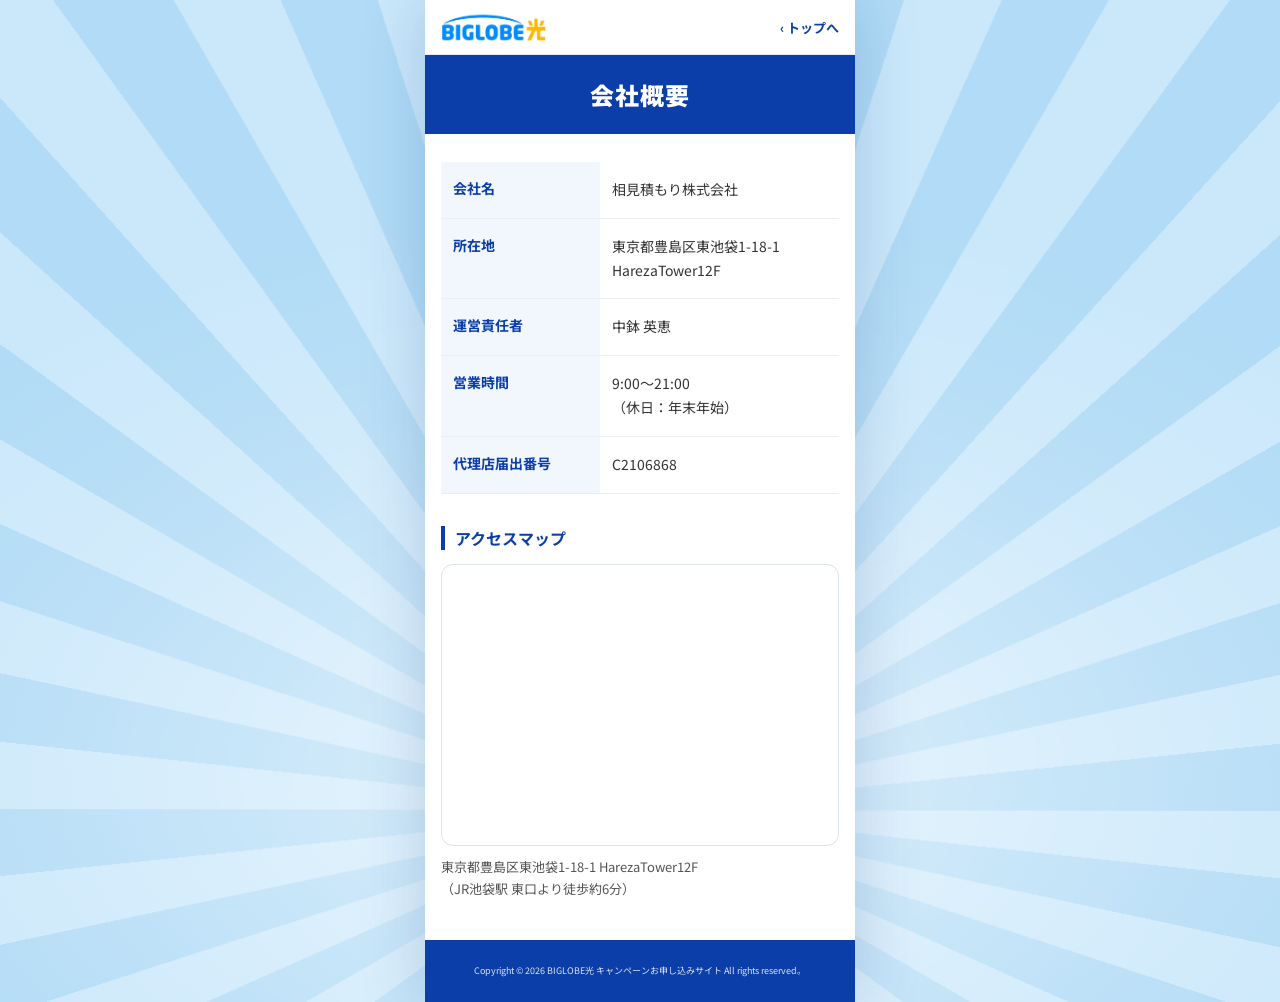
==== company.html @ 851019e1 "Add files via upload" ====
<!DOCTYPE html>
<html>
<head>
<meta charset="utf-8">
<meta name="viewport" content="width=device-width, initial-scale=1">
<script src="./support.js"></script>
</head>
<body>
<x-dc>
<helmet>
<link rel="preconnect" href="https://fonts.googleapis.com">
<link href="https://fonts.googleapis.com/css2?family=Noto+Sans+JP:wght@400;500;700;900&display=swap" rel="stylesheet">
<style>
  * { margin: 0; padding: 0; box-sizing: border-box; }
  html { background: #bfe3fa; }
  body { font-family: "Noto Sans JP", sans-serif; -webkit-font-smoothing: antialiased; background-color: #bfe3fa; }
  a { color: #0b6fe0; text-decoration: none; }
  a:hover { color: #0954ad; }
  .lp-body { position: relative; z-index: 1; }
  @media (min-width: 431px) { .lp-body { box-shadow: 0 0 60px rgba(20,70,140,0.22); } }
  @media (max-width: 430px) { html, body { background: #ffffff; } #raybg { display: none; } }
</style>
<script>
(function(){
  var el=null, ticking=false, cur=0, target=0;
  function loop(){
    el = el || document.getElementById('raybg');
    target = (window.scrollY||window.pageYOffset||0) * 0.006;
    cur += (target - cur) * 0.08;
    if(el){ el.style.transform = 'rotate('+cur.toFixed(3)+'deg)'; }
    requestAnimationFrame(loop);
  }
  requestAnimationFrame(loop);
})();
</script>
</helmet>
<div id="raybg" aria-hidden="true" style="position: fixed; top: -50vh; left: -50vw; width: 200vw; height: 200vh; z-index: 0; pointer-events: none; transform-origin: center center; will-change: transform; background: radial-gradient(ellipse 55% 48% at 50% 68%, rgba(255,255,255,0.6) 0%, rgba(255,255,255,0.12) 45%, rgba(255,255,255,0) 66%), repeating-conic-gradient(from 174deg at 50% 70%, #cbe8fb 0deg 6deg, #b1dbf6 6deg 12deg);"></div>
<div class="lp-body" style="max-width: 430px; margin: 0 auto; min-height: 100vh; background: #ffffff; display: flex; flex-direction: column;">

  <div style="display: flex; align-items: center; justify-content: space-between; padding: 12px 16px; border-bottom: 1px solid #e8e8e8;">
    <a href="index.html"><img src="assets/logo.png" alt="BIGLOBE光" style="height: 30px; width: auto; display: block;"></a>
    <a href="index.html" style="font-size: 13px; font-weight: 700; color: #0b3ea8;">‹ トップへ</a>
  </div>

  <div style="background: #0b3ea8; color: #ffffff; text-align: center; padding: 22px 16px;">
    <h1 style="font-size: 24px; font-weight: 900; letter-spacing: 0.05em;">会社概要</h1>
  </div>

  <div style="flex: 1; padding: 28px 16px 40px;">
    <table style="width: 100%; border-collapse: collapse; font-size: 14px;">
      <tbody>
        <tr style="border-bottom: 1px solid #eaeef4;">
          <th style="text-align: left; vertical-align: top; width: 40%; padding: 16px 12px; background: #f2f7fd; color: #0b3ea8; font-weight: 700;">会社名</th>
          <td style="padding: 16px 12px; color: #333; line-height: 1.7;">相見積もり株式会社</td>
        </tr>
        <tr style="border-bottom: 1px solid #eaeef4;">
          <th style="text-align: left; vertical-align: top; padding: 16px 12px; background: #f2f7fd; color: #0b3ea8; font-weight: 700;">所在地</th>
          <td style="padding: 16px 12px; color: #333; line-height: 1.7;">東京都豊島区東池袋1-18-1<br>HarezaTower12F</td>
        </tr>
        <tr style="border-bottom: 1px solid #eaeef4;">
          <th style="text-align: left; vertical-align: top; padding: 16px 12px; background: #f2f7fd; color: #0b3ea8; font-weight: 700;">運営責任者</th>
          <td style="padding: 16px 12px; color: #333; line-height: 1.7;">中鉢 英恵</td>
        </tr>
        <tr style="border-bottom: 1px solid #eaeef4;">
          <th style="text-align: left; vertical-align: top; padding: 16px 12px; background: #f2f7fd; color: #0b3ea8; font-weight: 700;">営業時間</th>
          <td style="padding: 16px 12px; color: #333; line-height: 1.7;">9:00～21:00<br>（休日：年末年始）</td>
        </tr>
        <tr style="border-bottom: 1px solid #eaeef4;">
          <th style="text-align: left; vertical-align: top; padding: 16px 12px; background: #f2f7fd; color: #0b3ea8; font-weight: 700;">代理店届出番号</th>
          <td style="padding: 16px 12px; color: #333; line-height: 1.7;">C2106868</td>
        </tr>
      </tbody>
    </table>

    <div style="margin-top: 32px;">
      <h2 style="font-size: 16px; font-weight: 700; color: #0b3ea8; margin-bottom: 14px; padding-left: 10px; border-left: 4px solid #0b3ea8;">アクセスマップ</h2>
      <div style="border-radius: 12px; overflow: hidden; border: 1px solid #dbe4ef;">
        <iframe title="アクセスマップ" src="https://www.openstreetmap.org/export/embed.html?bbox=139.7105%2C35.7275%2C139.7245%2C35.7345&layer=mapnik&marker=35.7311%2C139.7175" style="width: 100%; height: 280px; border: 0; display: block;"></iframe>
      </div>
      <div style="font-size: 13px; color: #555; margin-top: 10px; line-height: 1.7;">東京都豊島区東池袋1-18-1 HarezaTower12F<br>（JR池袋駅 東口より徒歩約6分）</div>
    </div>
  </div>

  <footer style="background: #0b3ea8; color: #ffffff; padding: 24px 16px; text-align: center;">
    <div style="font-size: 11px; opacity: 0.85; line-height: 1.6; white-space: nowrap; font-size: 9px;">Copyright © 2026 BIGLOBE光 キャンペーンお申し込みサイト All rights reserved。</div>
  </footer>

</div>
</x-dc>
</body>
</html>
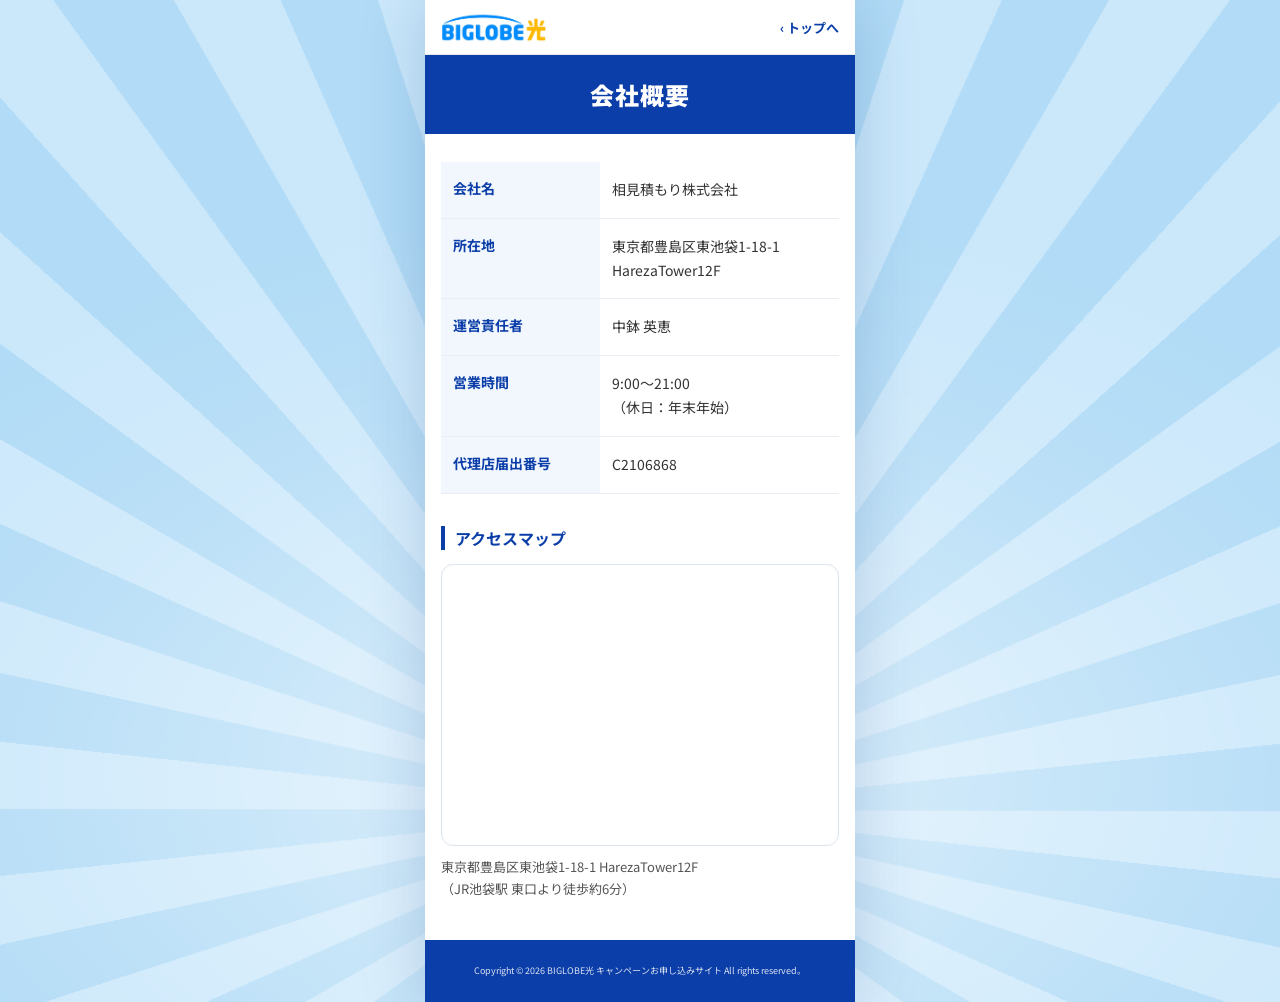
==== commit 630df2ca: "Add files via upload" ====
--- a/company.html
+++ b/company.html
@@ -1,13 +1,25 @@
 <!DOCTYPE html>
 <html>
 <head>
+<!-- Google Tag Manager -->
+<script>(function(w,d,s,l,i){w[l]=w[l]||[];w[l].push({'gtm.start':
+new Date().getTime(),event:'gtm.js'});var f=d.getElementsByTagName(s)[0],
+j=d.createElement(s),dl=l!='dataLayer'?'&l='+l:'';j.async=true;j.src=
+'https://www.googletagmanager.com/gtm.js?id='+i+dl;f.parentNode.insertBefore(j,f);
+})(window,document,'script','dataLayer','GTM-T88QDFX3');</script>
+<!-- End Google Tag Manager -->
 <meta charset="utf-8">
 <meta name="viewport" content="width=device-width, initial-scale=1">
 <script src="./support.js"></script>
 </head>
 <body>
+<!-- Google Tag Manager (noscript) -->
+<noscript><iframe src="https://www.googletagmanager.com/ns.html?id=GTM-T88QDFX3"
+height="0" width="0" style="display:none;visibility:hidden"></iframe></noscript>
+<!-- End Google Tag Manager (noscript) -->
 <x-dc>
 <helmet>
+<link rel="icon" type="image/png" href="assets/favicon.png">
 <link rel="preconnect" href="https://fonts.googleapis.com">
 <link href="https://fonts.googleapis.com/css2?family=Noto+Sans+JP:wght@400;500;700;900&display=swap" rel="stylesheet">
 <style>
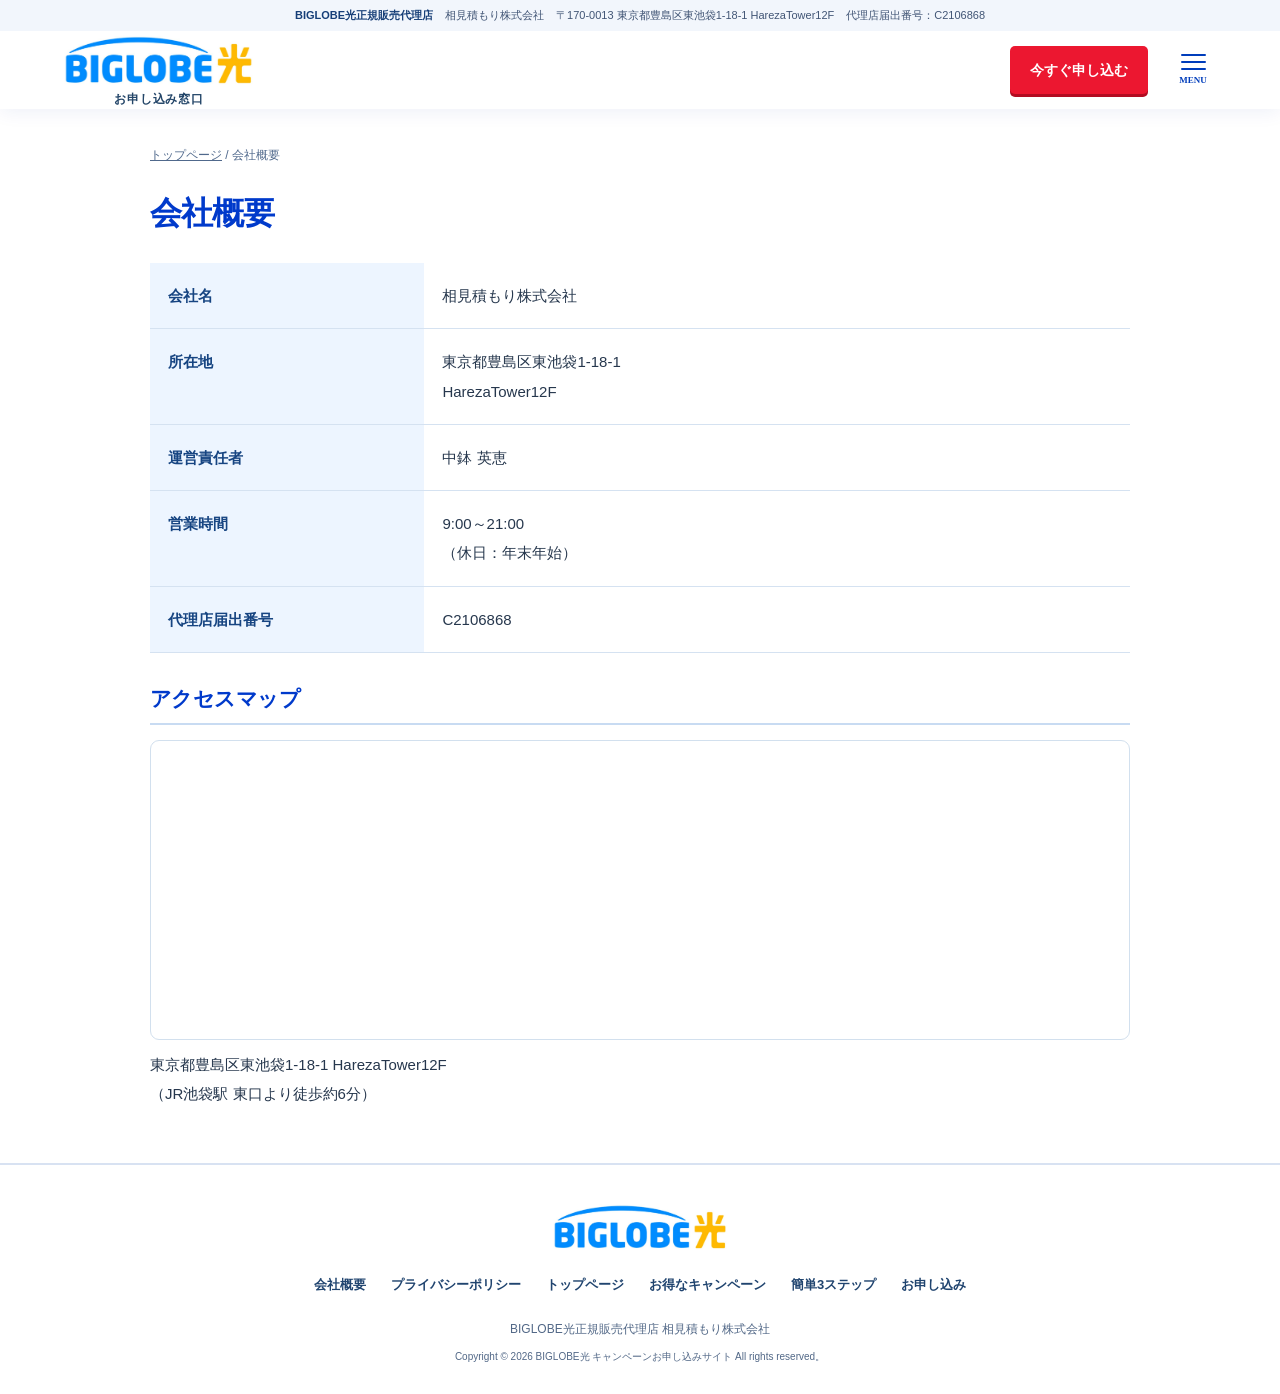
==== commit 74cd6036: "Add files via upload" ====
--- a/company.html
+++ b/company.html
@@ -1,103 +1,43 @@
-<!DOCTYPE html>
-<html>
-<head>
-<!-- Google Tag Manager -->
+<!doctype html><html lang="ja"><head><!-- Google Tag Manager -->
 <script>(function(w,d,s,l,i){w[l]=w[l]||[];w[l].push({'gtm.start':
 new Date().getTime(),event:'gtm.js'});var f=d.getElementsByTagName(s)[0],
 j=d.createElement(s),dl=l!='dataLayer'?'&l='+l:'';j.async=true;j.src=
 'https://www.googletagmanager.com/gtm.js?id='+i+dl;f.parentNode.insertBefore(j,f);
 })(window,document,'script','dataLayer','GTM-T88QDFX3');</script>
-<!-- End Google Tag Manager -->
-<meta charset="utf-8">
-<meta name="viewport" content="width=device-width, initial-scale=1">
-<script src="./support.js"></script>
-</head>
-<body>
-<!-- Google Tag Manager (noscript) -->
+<!-- End Google Tag Manager --><meta charset="utf-8"><meta name="viewport" content="width=device-width,initial-scale=1"><title>会社概要｜BIGLOBE光</title><link rel="stylesheet" href="./assets/style.css"><link rel="icon" type="image/png" href="./assets/brand-symbol.png?v=1"><link rel="apple-touch-icon" href="./assets/brand-symbol.png?v=1"></head><body id="top"><!-- Google Tag Manager (noscript) -->
 <noscript><iframe src="https://www.googletagmanager.com/ns.html?id=GTM-T88QDFX3"
 height="0" width="0" style="display:none;visibility:hidden"></iframe></noscript>
-<!-- End Google Tag Manager (noscript) -->
-<x-dc>
-<helmet>
-<link rel="icon" type="image/png" href="assets/favicon.png">
-<link rel="preconnect" href="https://fonts.googleapis.com">
-<link href="https://fonts.googleapis.com/css2?family=Noto+Sans+JP:wght@400;500;700;900&display=swap" rel="stylesheet">
-<style>
-  * { margin: 0; padding: 0; box-sizing: border-box; }
-  html { background: #bfe3fa; }
-  body { font-family: "Noto Sans JP", sans-serif; -webkit-font-smoothing: antialiased; background-color: #bfe3fa; }
-  a { color: #0b6fe0; text-decoration: none; }
-  a:hover { color: #0954ad; }
-  .lp-body { position: relative; z-index: 1; }
-  @media (min-width: 431px) { .lp-body { box-shadow: 0 0 60px rgba(20,70,140,0.22); } }
-  @media (max-width: 430px) { html, body { background: #ffffff; } #raybg { display: none; } }
-</style>
-<script>
-(function(){
-  var el=null, ticking=false, cur=0, target=0;
-  function loop(){
-    el = el || document.getElementById('raybg');
-    target = (window.scrollY||window.pageYOffset||0) * 0.006;
-    cur += (target - cur) * 0.08;
-    if(el){ el.style.transform = 'rotate('+cur.toFixed(3)+'deg)'; }
-    requestAnimationFrame(loop);
-  }
-  requestAnimationFrame(loop);
-})();
-</script>
-</helmet>
-<div id="raybg" aria-hidden="true" style="position: fixed; top: -50vh; left: -50vw; width: 200vw; height: 200vh; z-index: 0; pointer-events: none; transform-origin: center center; will-change: transform; background: radial-gradient(ellipse 55% 48% at 50% 68%, rgba(255,255,255,0.6) 0%, rgba(255,255,255,0.12) 45%, rgba(255,255,255,0) 66%), repeating-conic-gradient(from 174deg at 50% 70%, #cbe8fb 0deg 6deg, #b1dbf6 6deg 12deg);"></div>
-<div class="lp-body" style="max-width: 430px; margin: 0 auto; min-height: 100vh; background: #ffffff; display: flex; flex-direction: column;">
-
-  <div style="display: flex; align-items: center; justify-content: space-between; padding: 12px 16px; border-bottom: 1px solid #e8e8e8;">
-    <a href="index.html"><img src="assets/logo.png" alt="BIGLOBE光" style="height: 30px; width: auto; display: block;"></a>
-    <a href="index.html" style="font-size: 13px; font-weight: 700; color: #0b3ea8;">‹ トップへ</a>
-  </div>
-
-  <div style="background: #0b3ea8; color: #ffffff; text-align: center; padding: 22px 16px;">
-    <h1 style="font-size: 24px; font-weight: 900; letter-spacing: 0.05em;">会社概要</h1>
-  </div>
-
-  <div style="flex: 1; padding: 28px 16px 40px;">
-    <table style="width: 100%; border-collapse: collapse; font-size: 14px;">
+<!-- End Google Tag Manager (noscript) --><div class="site-header"><div class="agency-bar"><strong>BIGLOBE光正規販売代理店</strong><span>相見積もり株式会社</span><span>〒170-0013 東京都豊島区東池袋1-18-1 HarezaTower12F</span><span>代理店届出番号：C2106868</span></div><header class="masthead"><a class="brand logo-brand" href="./#top"><img src="./assets/logo.png" alt="BIGLOBE光" width="944" height="266"><small>お申し込み窓口</small></a><div class="header-actions"><a class="button small" href="./#form">今すぐ申し込む</a><details class="menu"><summary aria-label="メニューを開閉"><span class="hamburger" aria-hidden="true"><i></i><i></i><i></i></span><span class="menu-word">MENU</span></summary><nav aria-label="サイトメニュー"><a href="./company">会社概要</a><a href="./privacy">プライバシーポリシー</a><a href="./#top">トップページ</a><a href="./#campaign">お得なキャンペーン</a><a href="./#steps">簡単3ステップ</a><a href="./#form">お申し込み</a></nav></details></div></header></div><main class="legal-main wrap"><p class="breadcrumb"><a href="./">トップページ</a> / 会社概要</p><h1>会社概要</h1><div class="legal-content">
+    <table>
       <tbody>
-        <tr style="border-bottom: 1px solid #eaeef4;">
-          <th style="text-align: left; vertical-align: top; width: 40%; padding: 16px 12px; background: #f2f7fd; color: #0b3ea8; font-weight: 700;">会社名</th>
-          <td style="padding: 16px 12px; color: #333; line-height: 1.7;">相見積もり株式会社</td>
+        <tr>
+          <th>会社名</th>
+          <td>相見積もり株式会社</td>
         </tr>
-        <tr style="border-bottom: 1px solid #eaeef4;">
-          <th style="text-align: left; vertical-align: top; padding: 16px 12px; background: #f2f7fd; color: #0b3ea8; font-weight: 700;">所在地</th>
-          <td style="padding: 16px 12px; color: #333; line-height: 1.7;">東京都豊島区東池袋1-18-1<br>HarezaTower12F</td>
+        <tr>
+          <th>所在地</th>
+          <td>東京都豊島区東池袋1-18-1<br>HarezaTower12F</td>
         </tr>
-        <tr style="border-bottom: 1px solid #eaeef4;">
-          <th style="text-align: left; vertical-align: top; padding: 16px 12px; background: #f2f7fd; color: #0b3ea8; font-weight: 700;">運営責任者</th>
-          <td style="padding: 16px 12px; color: #333; line-height: 1.7;">中鉢 英恵</td>
+        <tr>
+          <th>運営責任者</th>
+          <td>中鉢 英恵</td>
         </tr>
-        <tr style="border-bottom: 1px solid #eaeef4;">
-          <th style="text-align: left; vertical-align: top; padding: 16px 12px; background: #f2f7fd; color: #0b3ea8; font-weight: 700;">営業時間</th>
-          <td style="padding: 16px 12px; color: #333; line-height: 1.7;">9:00～21:00<br>（休日：年末年始）</td>
+        <tr>
+          <th>営業時間</th>
+          <td>9:00～21:00<br>（休日：年末年始）</td>
         </tr>
-        <tr style="border-bottom: 1px solid #eaeef4;">
-          <th style="text-align: left; vertical-align: top; padding: 16px 12px; background: #f2f7fd; color: #0b3ea8; font-weight: 700;">代理店届出番号</th>
-          <td style="padding: 16px 12px; color: #333; line-height: 1.7;">C2106868</td>
+        <tr>
+          <th>代理店届出番号</th>
+          <td>C2106868</td>
         </tr>
       </tbody>
     </table>
 
-    <div style="margin-top: 32px;">
-      <h2 style="font-size: 16px; font-weight: 700; color: #0b3ea8; margin-bottom: 14px; padding-left: 10px; border-left: 4px solid #0b3ea8;">アクセスマップ</h2>
-      <div style="border-radius: 12px; overflow: hidden; border: 1px solid #dbe4ef;">
-        <iframe title="アクセスマップ" src="https://www.openstreetmap.org/export/embed.html?bbox=139.7105%2C35.7275%2C139.7245%2C35.7345&layer=mapnik&marker=35.7311%2C139.7175" style="width: 100%; height: 280px; border: 0; display: block;"></iframe>
+    <div>
+      <h2>アクセスマップ</h2>
+      <div>
+        <iframe loading="lazy" title="アクセスマップ" src="https://www.openstreetmap.org/export/embed.html?bbox=139.7105%2C35.7275%2C139.7245%2C35.7345&layer=mapnik&marker=35.7311%2C139.7175"></iframe>
       </div>
-      <div style="font-size: 13px; color: #555; margin-top: 10px; line-height: 1.7;">東京都豊島区東池袋1-18-1 HarezaTower12F<br>（JR池袋駅 東口より徒歩約6分）</div>
+      <div>東京都豊島区東池袋1-18-1 HarezaTower12F<br>（JR池袋駅 東口より徒歩約6分）</div>
     </div>
-  </div>
-
-  <footer style="background: #0b3ea8; color: #ffffff; padding: 24px 16px; text-align: center;">
-    <div style="font-size: 11px; opacity: 0.85; line-height: 1.6; white-space: nowrap; font-size: 9px;">Copyright © 2026 BIGLOBE光 キャンペーンお申し込みサイト All rights reserved。</div>
-  </footer>
-
-</div>
-</x-dc>
-</body>
-</html>
+  </div></main><footer class="site-footer"><div class="footer-inner wrap"><a class="logo-brand" href="./#top"><img src="./assets/logo.png" alt="BIGLOBE光" width="944" height="266"></a><nav aria-label="フッターナビゲーション"><a href="./company">会社概要</a><a href="./privacy">プライバシーポリシー</a><a href="./#top">トップページ</a><a href="./#campaign">お得なキャンペーン</a><a href="./#steps">簡単3ステップ</a><a href="./#form">お申し込み</a></nav><p>BIGLOBE光正規販売代理店 相見積もり株式会社<br><small>Copyright © 2026 BIGLOBE光 キャンペーンお申し込みサイト All rights reserved。</small></p></div></footer><script src="./assets/script.js"></script></body></html>
--- a/assets/style.css
+++ b/assets/style.css
@@ -0,0 +1,45 @@
+:root{--blue:#003dbb;--navy:#002b99;--ink:#111d35;--sky:#eaf5ff;--red:#df061c;--yellow:#ffdf62;--line:#cfddf0;--muted:#4e607a}*{box-sizing:border-box}html{scroll-behavior:smooth;scroll-padding-top:24px}body{margin:0;color:var(--ink);font:16px/1.75 'Noto Sans JP',sans-serif;background:#fff;-webkit-font-smoothing:antialiased}a{color:inherit;text-decoration:none}button{font:inherit;cursor:pointer}a,button{touch-action:manipulation}a:focus-visible,button:focus-visible,summary:focus-visible{outline:3px solid #ef9c00;outline-offset:4px}h1,h2,h3,p{margin-top:0}em{font-style:normal}sup{font-size:11px}header{height:88px;display:flex;align-items:center;justify-content:space-between;gap:24px;padding:0 5%;border-bottom:1px solid #edf2fa}.brand{font:800 28px/1.15 Manrope,sans-serif;color:var(--navy);letter-spacing:-1px;white-space:nowrap}.brand>span{color:#009bea;font-size:26px;margin-left:4px}.brand small{display:block;font:500 11px/1.5 'Noto Sans JP',sans-serif;letter-spacing:0;margin-top:5px}nav{display:flex;gap:28px;font-size:14px;font-weight:700}nav a:hover{color:var(--blue)}.button{display:inline-flex;justify-content:center;align-items:center;gap:30px;background:linear-gradient(100deg,#f64324,#e31228);color:white;min-height:64px;padding:18px 32px;font-size:19px;font-weight:800;border-radius:8px;box-shadow:0 4px 0 #b20c21,0 8px 18px #d30d2120;transition:filter .2s,transform .2s}.button:hover{filter:brightness(1.08);transform:translateY(-2px)}.button.small{min-height:44px;font-size:14px;padding:12px 20px;gap:14px;box-shadow:0 3px 0 #b20c21}.button>span{font-size:14px}.button>b{font:500 25px Manrope}.wrap{width:90%;max-width:1320px;margin:auto}.hero{background:linear-gradient(120deg,#d9efff,#ecf7ff 50%,#c4e6ff);overflow:hidden;position:relative}.hero-inner{position:relative;max-width:1440px;margin:auto;min-height:790px;padding:26px 5% 220px;isolation:isolate}.hero-photo{position:absolute;top:40px;right:0;width:100%;height:calc(100% - 60px);object-fit:cover;object-position:center;z-index:-2}.hero-inner:after{content:'';position:absolute;inset:0;z-index:-1;background:linear-gradient(90deg,#f1f9ff70,transparent 60%)}.limited-banner{background:linear-gradient(100deg,#be0013,#e90820 60%,#bc0014);border:1px solid #ef575d;box-shadow:0 5px 12px #65030e25;border-radius:5px;color:white;font:800 26px/1.5 Manrope,sans-serif;letter-spacing:.02em;text-align:center;width:90%;max-width:1080px;padding:10px 24px;margin:0 auto 32px}.limited-banner span{font:800 23px 'Noto Sans JP',sans-serif;margin-left:16px}.hero-copy{position:relative;width:67%;padding:0 0 0 22px}.hero-kicker{color:var(--blue);font-size:16px;font-weight:700;margin-bottom:6px}h1{font-size:clamp(44px,4.6vw,68px);line-height:1.38;letter-spacing:-.035em;font-weight:900;margin-bottom:15px}.hero-brand{font-family:Manrope,sans-serif;font-style:italic;color:#001c97;font-size:1.04em;letter-spacing:-.035em}.hero-brand>span{color:#009bf1;font-family:'Noto Sans JP',sans-serif;font-style:normal}h1 em{font-size:1.22em;line-height:1.35;background:linear-gradient(transparent 80%,#ffdf62 80%,#ffdf62 95%,transparent 95%)}.hero-description{font-size:16px;line-height:1.9;font-weight:500}.hero-benefits{position:absolute;left:5%;right:5%;bottom:30px;display:grid;grid-template-columns:repeat(3,1fr);gap:18px}.hero-benefits>div{background:linear-gradient(125deg,#fffcef,#fff0b8);border:2px solid #efc44a;border-radius:14px;box-shadow:0 4px 0 #eab82c30;text-align:center;padding:12px 16px 17px}.benefit-tag{display:inline-block;background:var(--navy);color:white;border-radius:20px;font-size:13px;font-weight:700;padding:1px 18px}.hero-benefits p{margin:6px 0 0;font-size:15px;font-weight:700}.hero-benefits strong{display:block;font:800 clamp(34px,3.5vw,50px)/1.35 Manrope,sans-serif;color:var(--red);letter-spacing:-1px;white-space:nowrap}.hero-benefits strong>span{font:700 18px 'Noto Sans JP',sans-serif;letter-spacing:0}.hero-benefits strong>small{font:700 13px 'Noto Sans JP',sans-serif;margin-right:5px}.hero-benefits strong.word{font:900 36px/1.8 'Noto Sans JP',sans-serif;letter-spacing:1px}.hero-benefits b{font-size:15px;font-weight:700}.hero-action{text-align:center;padding-top:25px}.hero-action .button{min-width:420px}.hero-action>p{font-size:12px;color:var(--muted);margin:14px 0 12px}.compact-notes{font-size:12px;color:var(--muted);line-height:1.9}.features{padding:30px 30px 20px;margin-top:28px;background:#e9f5ff;border-radius:14px;border:1px solid #d3e7fb}.features h2{font-size:24px;text-align:center;color:var(--blue);margin:0 0 22px}.feature-grid{display:grid;grid-template-columns:repeat(3,1fr);gap:24px}.feature-grid article{display:flex;align-items:center;gap:16px;padding-right:16px;border-right:1px solid #b4ceef}.feature-grid article:last-child{border:0}.feature-mark{color:var(--blue);font:800 23px Manrope;min-width:65px}.feature-grid h3{font-size:16px;color:var(--blue);margin:0 0 5px}.feature-grid p{font-size:13px;margin:0;color:var(--muted)}.section{padding-top:74px;padding-bottom:72px}.section-head{display:flex;justify-content:space-between;align-items:end;gap:30px;margin-bottom:34px}.eyebrow{font:800 12px Manrope;color:var(--blue);letter-spacing:2px;margin-bottom:14px}h2{font-size:34px;font-weight:800;line-height:1.55;letter-spacing:-.025em;margin-bottom:0}.section-head h2>span{color:var(--blue)}.section-head h2 em{color:#f17b23}.section-head>p{font-size:15px;color:var(--muted);margin-bottom:5px}.campaign-grid{display:grid;grid-template-columns:repeat(2,1fr);gap:22px}.offer-card{background:white;border:1px solid #dce5f3;border-radius:14px;padding:24px 28px;box-shadow:0 5px 22px #063d9910}.offer-heading{display:flex;align-items:center;gap:12px}.offer-no{display:flex;align-items:center;justify-content:center;flex-shrink:0;width:37px;height:37px;border-radius:50%;background:var(--blue);font:800 24px Manrope;color:white}.offer-heading h3{font-size:17px;color:var(--blue);margin:0;font-weight:800}.plan-duration{font-size:12px;color:var(--blue);border:1px solid #b6c9e7;border-radius:4px;padding:2px 9px;margin-left:auto;white-space:nowrap}.offer-main{text-align:center;padding:14px 0 18px}.offer-main>span{font-size:14px;font-weight:700;display:block}.offer-main strong{display:inline-block;font:800 60px/1.25 Manrope;color:var(--red);letter-spacing:-1.8px;background:linear-gradient(transparent 82%,#ffe887 82%,#ffe887 96%,transparent 96%)}.offer-main small{font:700 20px 'Noto Sans JP',sans-serif;letter-spacing:0}.offer-main b{display:block;font-size:17px;margin-top:7px}.offer-main .word{font:800 35px/1.8 'Noto Sans JP',sans-serif;letter-spacing:0}.offer-main sup{font-family:'Noto Sans JP',sans-serif;letter-spacing:0}.offer-meta{display:flex;align-items:center;gap:20px;border-top:1px solid #edf1f7;padding:14px 0;font-size:13px}.offer-meta>span{font-size:12px;background:#f0f5ff;color:var(--blue);font-weight:700;padding:5px 10px;white-space:nowrap}.offer-meta p{margin:0}.offer-meta b{margin-left:8px;font-weight:800}.fee{display:flex;align-items:center;justify-content:center;gap:12px;border:1px solid #bfd0ec;border-radius:5px;padding:10px;font-size:13px}.fee strong{font:800 28px Manrope;color:var(--red)}.fee strong span{font:700 14px 'Noto Sans JP'}.fee small{font-size:12px}.compact .offer-main{padding:12px 0 9px}.compact .offer-main strong{font-size:43px}.compact .offer-main .word{font-size:35px}.compact>p{font-size:14px;text-align:center;margin:0;color:var(--muted)}details{margin-top:20px;border-bottom:1px solid var(--line);font-size:13px}summary{padding:14px 0;font-weight:700;cursor:pointer}.detail-body{padding:12px 0 20px;color:var(--muted)}.text-link{font-size:13px;text-decoration:underline;text-underline-offset:5px;display:inline-block;margin-top:16px}.price-section{background:#eef6ff}.housing{display:flex;width:360px;max-width:100%;padding:5px;background:white;border:1px solid #c6d7ee;border-radius:7px;margin:0 auto 25px}.housing button{flex:1;border:0;background:transparent;color:var(--muted);font-size:14px;font-weight:700;padding:11px;border-radius:4px}.housing button[aria-pressed=true]{background:var(--blue);color:white}.plans{display:grid;grid-template-columns:1fr 1fr;gap:24px}.plan{background:white;border:1px solid #ccdcf1;border-radius:12px;padding:25px 30px;box-shadow:0 5px 18px #063d9908}.plan-label{display:flex;justify-content:space-between;align-items:center;background:var(--blue);color:white;margin:-25px -30px 20px;padding:10px 22px;border-radius:11px 11px 0 0;min-height:46px;font-size:14px;font-weight:700}.pill{display:inline-block;font-size:12px;color:#fff2a2}.plan h3{font-size:24px;color:var(--blue);line-height:1.2;margin:0 0 14px}.plan h3 b{font:800 52px Manrope;margin-right:8px}.plan>p{font-size:14px;color:var(--muted);margin-bottom:20px}.monthly{display:flex;align-items:baseline;gap:12px}.monthly strong{font:800 57px/1.3 Manrope;color:var(--red);letter-spacing:-2px}.monthly>span{font-size:16px}.tax{font-size:12px}.plan-foot{display:flex;justify-content:space-between;gap:10px;border-top:1px solid var(--line);margin-top:22px;padding-top:15px;font-size:12px}.plan-foot span{color:var(--blue);font-weight:700}.note{font-size:12px;color:var(--muted);line-height:1.85;margin:16px 0 0}.initial{display:grid;grid-template-columns:1fr 2.3fr;gap:32px;border-top:1px solid #c5d6ed;margin-top:35px;padding-top:34px}.initial h3{font-size:25px;margin:0 0 8px;color:var(--blue)}.initial .eyebrow{margin-bottom:8px}.table-row{display:grid;grid-template-columns:1.4fr 1fr 1fr;padding:14px 12px;border-bottom:1px solid #cddcef;font-size:14px}.table-row b{text-align:right}.table-heading{background:#dceaff;color:var(--blue);font-size:13px;border-radius:4px}.construction{display:flex;justify-content:space-between;gap:15px;padding:18px 12px 0;font-size:15px}.construction small{display:block;font-size:12px}.construction strong{font-size:19px;color:var(--red)}.step-title{font-size:44px!important;line-height:1.25}.step-title b{font:800 65px Manrope}.steps{display:grid;grid-template-columns:repeat(3,1fr);gap:22px}.steps article{background:#fff;border:1px solid #dfE7f5;border-radius:12px;padding:25px;box-shadow:0 5px 20px #083b9310}.step-number{display:flex;width:52px;height:52px;align-items:center;justify-content:center;border-radius:50%;font:800 27px Manrope;background:var(--blue);color:white;margin-bottom:20px}.steps h3{font-size:19px;color:var(--blue);margin:0 0 13px;text-decoration:underline;text-decoration-color:var(--yellow);text-decoration-thickness:5px;text-underline-offset:5px}.steps p{font-size:14px;color:var(--muted);margin:0}.closing{display:flex;justify-content:space-between;align-items:center;gap:28px;background:linear-gradient(120deg,#e2f3ff,#f6faff);border:1px solid #c6e2f7;border-radius:14px;padding:40px 44px;margin-top:50px}.closing h2{font-size:30px;color:var(--blue)}.closing>div>p:not(.eyebrow){font-size:12px;margin:14px 0 0;text-align:center}.closing small{font-size:12px}footer{display:flex;justify-content:space-between;align-items:center;gap:25px;padding:0 0 35px}footer p{font-size:12px;color:var(--muted);margin:0}footer small{font-size:11px}footer>a:last-child{font-size:12px}.mobile-cta{display:none}.sp{display:none}@media(min-width:1600px){.hero-inner{min-height:850px}.hero-copy{padding-top:20px}h1{font-size:75px}.hero-photo{top:35px}}@media(max-width:1100px){nav{gap:16px;font-size:12px}.hero-inner{min-height:725px}.limited-banner span{font-size:20px}.hero-copy{padding-left:0}.hero-photo{object-position:58% center}.hero-benefits strong{font-size:37px}.hero-benefits strong.word{font-size:30px}.hero-benefits b{font-size:13px}.feature-grid{gap:15px}.feature-grid article{display:block}.feature-mark{display:block;margin-bottom:5px}.offer-heading h3{font-size:15px}.offer-card{padding:22px}.offer-meta{gap:10px}.offer-meta b{display:block;margin-left:0}.fee{gap:8px;font-size:12px}.steps h3{font-size:16px}}@media(max-width:760px){header{height:72px;padding:0 5%;gap:15px}.brand{font-size:23px}.brand>span{font-size:22px}.brand small{font-size:9px}nav{display:none}header .button.small{font-size:12px;padding:10px 13px;min-height:40px;gap:9px}.wrap{width:90%}.hero-inner{min-height:0;padding:16px 5% 20px}.limited-banner{width:100%;padding:8px 6px;margin:0 auto 22px;font-size:19px;line-height:1.3;position:relative;z-index:2}.limited-banner span{font-size:14px;margin-left:7px}.hero-photo{top:70px;right:-22%;width:145%;height:350px;object-fit:cover;object-position:center;max-width:none}.hero-inner:after{background:linear-gradient(180deg,transparent 0%,transparent 330px,#e0f1ff 405px,#e0f1ff 100%)}.hero-copy{width:100%;height:306px;padding:0;z-index:1}.hero-kicker{font-size:12px;margin-bottom:8px}h1{font-size:34px;line-height:1.43;letter-spacing:-1px;margin-bottom:15px}.hero-brand{font-size:.92em;letter-spacing:-1px}h1 em{font-size:1.3em}.hero-description{font-size:12px;line-height:1.9;max-width:210px}.hero-benefits{position:relative;inset:auto;grid-template-columns:1fr;gap:8px;z-index:2}.hero-benefits>div{display:grid;grid-template-columns:1fr auto;column-gap:12px;align-items:center;text-align:left;border-radius:8px;padding:10px 14px;border-width:1px;min-height:78px}.benefit-tag{grid-column:1;justify-self:start;font-size:10px;padding:1px 10px;line-height:1.6}.hero-benefits p{grid-column:1;font-size:12px;margin:4px 0 0;line-height:1.5}.hero-benefits strong{grid-column:2;grid-row:1/3;font-size:35px;line-height:1.1;text-align:right;letter-spacing:-1px}.hero-benefits strong.word{font-size:27px;line-height:1.2;letter-spacing:0}.hero-benefits strong>span{font-size:14px}.hero-benefits strong>small{font-size:10px}.hero-benefits b{grid-column:2;font-size:11px;text-align:right;line-height:1.5;grid-row:3}.hero-benefits sup{font-size:9px}.hero-action{padding-top:20px}.hero-action .button{min-width:0;width:100%;padding:14px;font-size:18px;gap:14px;min-height:58px}.hero-action .button>span{font-size:11px}.hero-action>p{font-size:11px}.compact-notes{font-size:11px}.features{margin-top:22px;padding:20px 18px 17px;border-radius:10px}.features h2{font-size:20px;margin-bottom:14px}.feature-grid{grid-template-columns:1fr;gap:0}.feature-grid article{display:flex;gap:14px;border:0;border-bottom:1px solid #c8def5;padding:12px 0}.feature-grid article:last-child{padding-bottom:0}.feature-mark{font-size:20px;min-width:57px;margin:0}.feature-grid h3{font-size:14px;margin:0 0 3px}.feature-grid p{font-size:12px}.features .note{font-size:11px;margin-top:15px}.section{padding-top:45px;padding-bottom:45px}.section-head{display:block;margin-bottom:23px}.eyebrow{font-size:11px;margin-bottom:10px;letter-spacing:1.6px}h2{font-size:27px;line-height:1.5}.section-head>p{font-size:13px;margin:10px 0 0}.section-head>p br{display:none}.campaign-grid{grid-template-columns:1fr;gap:13px}.offer-card{padding:17px 18px;border-radius:10px}.offer-heading{gap:9px}.offer-no{width:29px;height:29px;font-size:19px}.offer-heading h3{font-size:14px}.plan-duration{font-size:11px;padding:1px 7px}.offer-main{display:grid;grid-template-columns:1fr auto;text-align:left;align-items:center;padding:14px 0 12px;column-gap:12px}.offer-main>span{grid-column:1;font-size:12px;align-self:end}.offer-main strong{grid-column:2;grid-row:1/3;font-size:45px;line-height:1.3;letter-spacing:-1px}.offer-main small{font-size:16px}.offer-main b{grid-column:1;font-size:12px;margin-top:0;align-self:start;line-height:1.7}.offer-meta{font-size:12px;padding:10px 0;gap:12px}.offer-meta>span{font-size:11px;padding:4px 8px}.offer-meta b{display:inline;margin-left:4px;white-space:nowrap}.fee{justify-content:space-between;font-size:12px;padding:7px 10px;gap:6px}.fee strong{font-size:25px;margin-left:auto}.fee small{font-size:11px}.compact .offer-main{display:flex;justify-content:space-between;gap:6px;padding:12px 0 8px}.compact .offer-main>span{align-self:center;font-size:12px}.compact .offer-main strong{font-size:31px}.compact .offer-main .word{font-size:27px;line-height:1.5}.compact .offer-main small{font-size:13px}.compact>p{font-size:12px;text-align:left;line-height:1.75}.compact>p br{display:none}details{font-size:12px;margin-top:14px}.housing{width:100%;margin-bottom:18px}.housing button{padding:9px}.plans{grid-template-columns:1fr;gap:15px}.plan{padding:20px;display:grid;grid-template-columns:1fr auto;gap:0 8px}.plan-label{grid-column:1/-1;margin:-20px -20px 15px;padding:9px 18px;font-size:12px;min-height:40px}.pill{font-size:11px}.plan h3{font-size:19px;margin:0}.plan h3 b{font-size:43px}.plan>p{grid-column:1/-1;font-size:12px;margin:5px 0 0}.monthly{grid-column:2;grid-row:2;gap:5px;align-self:center}.monthly strong{font-size:37px;letter-spacing:-1px}.monthly>span{font-size:11px}.tax{display:block;font-size:10px}.plan-foot{grid-column:1/-1;margin-top:13px;padding-top:12px;font-size:11px}.note{font-size:11px;margin-top:13px}.initial{grid-template-columns:1fr;gap:15px;margin-top:25px;padding-top:23px}.initial h3{font-size:23px;display:inline;margin-right:12px}.initial .eyebrow{font-size:10px}.table-row{font-size:12px;padding:12px 8px}.construction{font-size:12px;padding:16px 8px 0}.construction strong{font-size:16px}.construction small{font-size:10px}.text-link{font-size:12px}.step-title{font-size:33px!important}.step-title b{font-size:49px}#steps .section-head h2{font-size:18px}.steps{grid-template-columns:1fr;gap:12px}.steps article{display:flex;align-items:start;gap:15px;padding:19px 16px}.step-number{flex-shrink:0;width:40px;height:40px;font-size:22px;margin:0}.steps h3{font-size:16px;margin-bottom:10px;text-decoration-thickness:4px}.steps p{font-size:12px}.steps p br{display:none}.closing{display:block;padding:26px 21px;margin-top:32px;border-radius:10px}.closing h2{font-size:25px}.closing .button{margin-top:23px;width:100%;font-size:16px;gap:20px;padding:15px;min-height:55px}.closing small{font-size:11px}footer{flex-wrap:wrap;gap:18px;padding-bottom:115px}footer p{font-size:11px}footer small{font-size:10px}footer>a:last-child{font-size:11px}.mobile-cta{position:fixed;bottom:0;left:0;right:0;display:flex;justify-content:space-between;align-items:center;gap:14px;padding:11px 5% calc(13px + env(safe-area-inset-bottom));background:#fff;border-top:1px solid #cfdef1;z-index:20;box-shadow:0 -3px 20px #003baa10}.mobile-cta>span{font-size:10px;line-height:1.5;white-space:nowrap}.mobile-cta b{display:block;font-size:15px;color:var(--red)}.mobile-cta .button{flex:1;font-size:14px;padding:11px 12px;min-height:43px}.sp{display:inline}}@media(max-width:365px){h1{font-size:29px}.hero-photo{right:-27%;height:335px}.hero-copy{height:290px}.hero-description{font-size:11px}.limited-banner{font-size:17px}.limited-banner span{font-size:12px}.hero-benefits strong{font-size:30px}.offer-main strong{font-size:38px}.offer-meta{font-size:11px}.compact .offer-main strong{font-size:27px}.offer-heading h3{font-size:12px}.monthly strong{font-size:32px}.hero-action .button{font-size:16px}.hero-action .button>span{font-size:10px}.feature-grid h3{font-size:13px}.feature-grid p{font-size:11px}}@media(prefers-reduced-motion:reduce){html{scroll-behavior:auto}.button{transition:none}}
+@media(max-width:760px){.feature-grid h3{font-size:15px}.feature-grid p{font-size:13px}.steps p{font-size:14px}.compact>p{font-size:13px}.hero-benefits p{font-size:13px}.hero-benefits b{font-size:12px}.offer-main b{font-size:13px}.offer-main>span{font-size:13px}.plan>p{font-size:13px}.section-head>p{font-size:14px}.detail-body{font-size:13px}}
+/* Integrated campaign artwork and compact content rhythm. */
+.sr-only{position:absolute!important;width:1px!important;height:1px!important;padding:0!important;margin:-1px!important;overflow:hidden!important;clip:rect(0,0,0,0)!important;white-space:nowrap!important;border:0!important}.hero-composite{background:#e6f4ff}.hero-composite picture{display:block;max-width:1440px;margin:0 auto}.fv-art{display:block;width:100%;height:auto;max-height:740px;object-fit:contain}.hero-action{padding-top:18px}.hero-action>p{margin:10px 0 12px}.section{padding-top:52px;padding-bottom:52px}.section-head{align-items:center;margin-bottom:24px;min-height:0}.section-art{width:220px;height:140px;object-fit:contain;border-radius:14px;flex-shrink:0}.feature-intro{display:flex;justify-content:space-between;align-items:center;margin-bottom:12px}.feature-intro h2{text-align:left;margin:0;font-size:27px}.feature-intro .eyebrow{margin-bottom:7px}.feature-art{width:175px;height:100px;object-fit:contain;border-radius:10px}.features{padding:22px 28px}.feature-grid h3{font-size:17px}.feature-grid p{font-size:14px}.offer-card{padding:20px 24px}.offer-heading h3{font-size:18px}.offer-main{padding:10px 0 14px}.offer-main strong{font-size:64px}.offer-main b{font-size:18px}.offer-main>span{font-size:15px}.offer-meta{padding:10px 0;font-size:14px;gap:14px}.offer-meta>span{font-size:13px}.fee{padding:8px 12px;font-size:14px}.compact .offer-main strong{font-size:48px}.compact .offer-main .word{font-size:38px}.compact>p{font-size:15px}.plan{padding:22px 26px}.plan-label{margin:-22px -26px 15px;padding:10px 20px}.plan h3{margin-bottom:8px}.plan>p{margin-bottom:12px}.plan-foot{margin-top:15px;padding-top:12px}.initial{margin-top:25px;padding-top:25px}.steps article{padding:20px}.step-number{margin-bottom:13px}.steps p{font-size:15px}.steps h3{margin-bottom:10px}.closing{margin-top:32px;padding:28px;gap:25px}.closing-art{width:170px;height:165px;object-fit:cover;object-position:right;border-radius:10px}.closing h2{font-size:27px}.closing .button{font-size:17px;padding:16px 23px;gap:20px}.closing .eyebrow{letter-spacing:1px;font-size:11px}
+@media(max-width:1000px){.closing-art{width:120px;height:140px}.closing{gap:18px;padding:25px}.closing h2{font-size:23px}.closing .button{font-size:15px;padding:14px 20px}.offer-heading h3{font-size:16px}.feature-grid h3{font-size:15px}}
+@media(max-width:760px){header{height:58px;padding:0 5%}.brand{font-size:21px}.brand>span{font-size:20px}.brand small{font-size:9px;margin-top:3px}header .button.small{font-size:12px;min-height:36px;padding:8px 11px}.hero-composite picture{width:100%;display:flex;justify-content:center}.fv-art{width:auto;max-width:100%;height:auto;max-height:calc(100vh - 152px);max-height:calc(100svh - 152px);object-fit:contain;aspect-ratio:auto}.hero-action{padding-top:9px;padding-bottom:3px}.hero-action .button{min-height:48px;padding:11px 14px;font-size:17px;gap:14px}.hero-action .button>span{font-size:12px}.hero-action>p{font-size:10px;line-height:1.5;margin:8px 0 6px}.compact-notes{margin-top:6px;font-size:11px;line-height:1.75}.mobile-cta{visibility:hidden;opacity:0;pointer-events:none;transform:translateY(100%);transition:opacity .15s,transform .15s}.mobile-cta.is-visible{visibility:visible;opacity:1;pointer-events:auto;transform:translateY(0)}.features{padding:16px;margin-top:20px}.feature-intro{gap:10px;margin-bottom:5px}.feature-intro h2{font-size:20px}.feature-art{width:115px;height:85px}.feature-intro .eyebrow{font-size:10px;margin-bottom:5px}.feature-grid article{padding:11px 0}.feature-grid h3{font-size:15px}.feature-grid p{font-size:13px}.feature-mark{min-width:54px}.features .note{margin-top:12px}.section{padding-top:32px;padding-bottom:32px}.section-head{display:flex;gap:8px;margin-bottom:18px;align-items:center}.section-art{width:115px;height:100px;border-radius:9px}.section-head>div{min-width:0;flex:1}.section-head .eyebrow{margin-bottom:7px;font-size:10px}h2{font-size:24px}.campaign-grid{gap:12px}.offer-card{padding:16px}.offer-heading{gap:8px}.offer-heading h3{font-size:15px}.plan-duration{font-size:11px}.offer-main{padding:9px 0 10px;gap:8px}.offer-main>span{font-size:13px}.offer-main strong{font-size:46px;line-height:1.25}.offer-main b{font-size:13px;line-height:1.5}.offer-meta{font-size:12px;padding:8px 0;gap:8px;align-items:center}.offer-meta>span{font-size:11px;padding:4px 7px}.offer-meta p{line-height:1.55}.offer-meta b{display:inline;white-space:nowrap}.fee{font-size:12px;gap:6px;padding:7px 9px}.fee strong{font-size:27px}.compact .offer-main{padding:9px 0 7px}.compact .offer-main strong{font-size:33px}.compact .offer-main .word{font-size:29px}.compact .offer-main small{font-size:13px}.compact>p{font-size:13px;line-height:1.65}.plan{padding:17px}.plan-label{margin:-17px -17px 12px;padding:8px 16px;min-height:37px}.plan h3{margin-bottom:0;font-size:19px}.plan h3 b{font-size:42px}.plan>p{font-size:13px;margin:5px 0 0}.plan-foot{margin-top:11px;padding-top:10px}.monthly strong{font-size:39px}.initial{margin-top:20px;padding-top:20px}.table-row{padding:10px 8px}.steps article{padding:16px 14px;gap:13px}.step-number{margin:0;width:37px;height:37px;font-size:21px}.steps h3{font-size:16px;margin-bottom:8px}.steps p{font-size:14px;line-height:1.65}#steps .section-head h2{font-size:14px}.step-title{font-size:29px!important;white-space:nowrap}.step-title b{font-size:42px}.closing{display:grid;grid-template-columns:1fr 95px;gap:15px;padding:20px;margin-top:24px}.closing-art{grid-column:2;grid-row:1;width:95px;height:115px;object-position:87% center}.closing>div:first-of-type{grid-column:1;grid-row:1}.closing>div:last-of-type{grid-column:1/-1}.closing h2{font-size:22px}.closing .eyebrow{font-size:9px;letter-spacing:0;margin-bottom:7px}.closing .button{margin-top:0;font-size:17px;min-height:48px;padding:12px 16px}.closing small{font-size:11px}footer{padding-bottom:100px;gap:15px}}
+@media(max-width:365px){.section-art{width:95px;height:90px}.section-head h2{font-size:22px}.offer-main strong{font-size:40px}.offer-main b{font-size:12px}.offer-heading h3{font-size:13px}.compact .offer-main strong{font-size:28px}.compact .offer-main .word{font-size:27px}.monthly strong{font-size:33px}.fee strong{font-size:24px}.closing h2{font-size:20px}.hero-action .button{font-size:16px;gap:10px}.hero-action .button>span{font-size:10px}.feature-intro h2{font-size:18px}.feature-art{width:90px}}
+/* Section-opening compositions: typography and image share one surface. */
+.section-head.chapter-header{position:relative;isolation:isolate;display:grid;grid-template-columns:1.05fr 1fr;align-items:center;gap:0;min-height:230px;margin-bottom:28px;overflow:hidden;border:1px solid #d9e7f6;border-radius:16px;background:#edf6ff;box-shadow:0 6px 22px #003caa06}.chapter-header .chapter-copy{position:relative;z-index:2;padding:32px 0 32px 38px}.chapter-header .eyebrow{display:flex;align-items:center;gap:12px;margin:0 0 15px;font-size:12px;letter-spacing:1.8px}.chapter-number{display:inline-flex;align-items:center;justify-content:center;min-width:31px;height:27px;border:1px solid #a9c8ed;border-radius:5px;font:700 13px Manrope;letter-spacing:0;color:#0751b8}.chapter-header h2,#steps .chapter-header h2{font-size:36px;font-weight:800;line-height:1.3;letter-spacing:-.025em;color:var(--blue);margin:0}.chapter-header .chapter-description{font-size:15px;line-height:1.6;color:#456284;margin:13px 0 0}.chapter-header .chapter-visual{position:absolute;inset:0 0 0 43%;z-index:0;overflow:hidden;mask-image:linear-gradient(to right,transparent,#000 24%);-webkit-mask-image:linear-gradient(to right,transparent,#000 24%)}.chapter-visual img{display:block;width:100%;height:100%;object-fit:cover;object-position:50% 52%}.chapter-campaign .chapter-visual img{object-position:50% 51%}.chapter-price .chapter-visual img{object-position:50% 53%}.chapter-steps .chapter-visual img{object-position:50% 35%}.chapter-header:after{content:'';position:absolute;left:38px;bottom:0;width:56px;height:4px;background:#f2c746;border-radius:3px 3px 0 0}.header-three{font:800 1.34em/.9 Manrope;margin:0 5px;color:#0751cd}.chapter-header .chapter-copy{min-width:0}.chapter-price{background:#edf6ff}
+@media(min-width:1500px){.section-head.chapter-header{min-height:250px}.chapter-header h2,#steps .chapter-header h2{font-size:40px}.chapter-header .chapter-copy{padding-left:42px}}
+@media(max-width:1000px){.section-head.chapter-header{min-height:210px}.chapter-header .chapter-copy{padding:28px}.chapter-header h2,#steps .chapter-header h2{font-size:31px}.chapter-header .chapter-description{font-size:14px}.chapter-header:after{left:28px}.chapter-header .chapter-visual{left:40%}}
+@media(max-width:760px){.section-head.chapter-header{display:block;min-height:158px;margin-bottom:20px;border-radius:11px}.chapter-header .chapter-copy{padding:22px 17px;width:69%}.chapter-header .eyebrow{gap:7px;font-size:9px;letter-spacing:1.1px;margin-bottom:11px}.chapter-number{min-width:24px;height:21px;font-size:10px;border-radius:4px}.chapter-header h2,#steps .chapter-header h2{font-size:25px;line-height:1.25;white-space:nowrap;letter-spacing:-.04em}.chapter-header .chapter-description{font-size:12px;line-height:1.65;margin-top:9px;max-width:205px}.chapter-header .chapter-visual{left:44%;mask-image:linear-gradient(to right,transparent,#000 38%);-webkit-mask-image:linear-gradient(to right,transparent,#000 38%)}.chapter-visual img{object-fit:cover;object-position:57% center}.chapter-campaign .chapter-visual img{object-position:53% center}.chapter-price .chapter-visual img{object-position:54% center}.chapter-steps .chapter-visual img{object-position:57% 32%}.chapter-header:after{left:17px;width:37px;height:3px}.header-three{margin:0 3px}.chapter-header .chapter-description{position:relative}.chapter-header .chapter-copy:before{content:'';position:absolute;z-index:-1;inset:0 -8px 0 0;background:linear-gradient(90deg,#edf6ff 64%,#edf6ff00)} }
+@media(max-width:365px){.section-head.chapter-header{min-height:150px}.chapter-header .chapter-copy{padding:19px 14px;width:70%}.chapter-header h2,#steps .chapter-header h2{font-size:22px}.chapter-header .chapter-description{font-size:11px;max-width:178px}.chapter-header .eyebrow{font-size:9px}.chapter-header:after{left:14px}}
+:root{--header-height:120px}body{padding-top:var(--header-height)}html{scroll-padding-top:calc(var(--header-height) + 18px)}.site-header{position:fixed;inset:0 0 auto;z-index:50;background:#fff;box-shadow:0 3px 18px #002b9912}.agency-bar{display:flex;flex-wrap:wrap;justify-content:center;gap:4px 12px;padding:7px 20px;background:#f2f6fc;color:#415575;font-size:11px;line-height:1.55}.agency-bar strong{color:#173f78}.masthead{height:78px;padding:10px 5%;max-width:1500px;margin:auto;border:0}.logo-brand{display:inline-flex;flex-direction:column;align-items:center;line-height:1}.logo-brand img{display:block;width:190px;height:auto}.logo-brand small{display:block;font:600 12px/1.4 'Noto Sans JP',sans-serif;color:#234568;letter-spacing:.08em;margin-top:5px}.header-actions{display:flex;align-items:center;gap:22px}.menu{position:relative;margin:0;border:0}.menu summary{list-style:none;padding:7px;min-width:46px;text-align:center;cursor:pointer}.menu summary::-webkit-details-marker{display:none}.hamburger{display:grid;gap:5px;width:25px;margin:auto}.hamburger i{display:block;height:2px;background:#003dbb;border-radius:2px}.menu-word{display:block;font:700 9px/1.4 Manrope;margin-top:4px;color:#003dbb}.menu[open] .hamburger i:first-child{transform:translateY(7px) rotate(45deg)}.menu[open] .hamburger i:nth-child(2){opacity:0}.menu[open] .hamburger i:last-child{transform:translateY(-7px) rotate(-45deg)}.menu nav{position:absolute;right:0;top:calc(100% + 12px);width:min(310px,90vw);display:flex;flex-direction:column;gap:0;background:white;border:1px solid #d6e3f3;border-radius:10px;box-shadow:0 14px 40px #15335d25;padding:8px}.menu nav a{display:block;font-size:14px;padding:13px 15px;border-radius:5px}.menu nav a:hover{background:#edf5ff}.site-footer{display:block;margin:0;padding:36px 0 28px;background:#f0f5fc;border-top:1px solid #dbe6f6}.footer-inner{display:flex;flex-direction:column;align-items:center;gap:23px;text-align:center}.footer-inner .logo-brand img{width:175px}.site-footer nav{display:flex;flex-wrap:wrap;justify-content:center;gap:12px 25px}.site-footer nav a{font-size:13px;color:#20446f}.site-footer p{font-size:12px;margin:0;color:#526887}.site-footer small{display:block;font-size:10px;margin-top:8px}.application-section{background:#edf5ff;padding:58px 0}.application-wrap{max-width:920px}.application-heading{text-align:center;margin-bottom:26px}.application-heading h2{color:var(--blue);font-size:32px}.application-heading>p:last-child{font-size:15px;color:#53647c;margin:12px 0 0}.application-form{padding:30px 38px;background:#fff;border:1px solid #d8e4f4;border-radius:15px;box-shadow:0 8px 30px #002b9907}.required-note{font-size:13px;color:#4d6078;margin:0 0 23px}.required{display:inline-block;background:#df102b;color:white;font-size:10px;font-weight:700;border-radius:3px;padding:1px 6px;vertical-align:middle;white-space:nowrap}.form-grid{display:grid;grid-template-columns:1fr 1fr;gap:23px}.field{display:flex;flex-direction:column;gap:9px;min-width:0}.field label{font-size:15px;font-weight:700;color:#223f68}.field label .required{margin-left:7px}.field input,.field select{width:100%;height:50px;border:1px solid #bfcede;border-radius:6px;background:#fbfdff;padding:12px;color:#192c49;font:400 16px/1.4 'Noto Sans JP',sans-serif;min-width:0}.field input:focus,.field select:focus{outline:2px solid #4c94ec;outline-offset:1px;background:#fff}.field input::placeholder{color:#8090a4;font-size:13px}.field small{font-size:11px;color:#60718a}.form-consent{margin-top:27px;padding-top:23px;border-top:1px solid #e0e7f1}.form-consent p{font-size:13px;color:#52647f;line-height:1.8}.consent-label{display:flex;justify-content:center;align-items:center;gap:12px;cursor:pointer;font-size:14px;font-weight:600}.consent-label input{width:22px;height:22px;flex-shrink:0;accent-color:#003dbb}.consent-label a{color:#004bbb;text-decoration:underline;text-underline-offset:3px}.submit-button{display:flex;width:100%;max-width:430px;margin:22px auto 0;border:0;cursor:pointer;font-family:inherit}.submit-button:disabled{cursor:wait;opacity:.65}.form-security{font-size:11px;color:#65758c;text-align:center;margin:15px 0 0}#form-status{font-size:14px;color:#bc1625;margin:12px 0 0}#form-status:empty{display:none}.legal-main{max-width:980px;padding:35px 0 55px}.breadcrumb{font-size:12px;color:#50698c;margin-bottom:25px}.breadcrumb a{text-decoration:underline}.legal-main>h1{font-size:32px;color:var(--blue);margin:0 0 28px}.legal-content{font-size:15px;line-height:1.95;color:#26374d}.legal-content h2{font-size:21px;color:var(--blue);margin:30px 0 15px;border-bottom:2px solid #c8dbf2;padding-bottom:8px}.legal-content h3{font-size:17px;margin:22px 0 7px}.legal-content p{margin-bottom:15px}.legal-content ul{padding-left:24px}.legal-content a{color:#004dbb;text-decoration:underline;overflow-wrap:anywhere}.legal-content table{width:100%;border-collapse:collapse;font-size:15px}.legal-content th{width:28%;text-align:left;vertical-align:top;background:#edf5ff;color:#174582;padding:18px;border-bottom:1px solid #d5e2f1}.legal-content td{padding:18px;border-bottom:1px solid #d5e2f1}.legal-content iframe{width:100%;height:300px;border:1px solid #d2e0ee;border-radius:9px}.thanks-main{max-width:1050px;padding:45px 0 55px;text-align:center}.success-mark{display:flex;width:58px;height:58px;align-items:center;justify-content:center;border-radius:50%;background:#0042bd;color:white;font-size:32px;margin:0 auto 18px}.thanks-main h1{font-size:36px;line-height:1.55;color:#003dbb;margin-bottom:20px}.thanks-main h1 span{color:#142b50;font-size:.8em}.thanks-intro>p:last-child{font-size:16px}.after-steps{margin:35px 0 25px;padding:28px;border:1px solid #cdddf2;border-radius:12px}.after-steps h2{font-size:26px;color:#003dbb;margin-bottom:24px}.after-grid{display:grid;grid-template-columns:repeat(4,1fr);gap:22px;text-align:left}.after-grid article>span{font:800 26px Manrope;color:#004cc3}.after-grid h3{font-size:17px;color:#124589;margin:9px 0}.after-grid p{font-size:14px;color:#52647c;margin:0}.thanks-contact{padding:23px;background:#edf5ff;border-radius:9px;margin-bottom:25px}.thanks-contact p{font-size:14px;margin:0 0 7px}.thanks-contact a{font:800 29px Manrope;color:#0047b9}.thanks-contact p:last-child{margin:8px 0 0}
+@media(max-width:760px){:root{--header-height:130px}.agency-bar{padding:5px 5%;font-size:10px;line-height:1.5;justify-content:flex-start;gap:1px 8px}.agency-bar span:nth-of-type(2){flex-basis:100%;font-size:9px}.agency-bar span:last-child{font-size:9px}.masthead{height:66px;padding:8px 5%}.logo-brand img{width:137px}.logo-brand small{font-size:10px;margin-top:3px}.header-actions{gap:10px}.masthead .button.small{font-size:12px;padding:10px 11px;min-height:38px;gap:7px}.menu summary{padding:4px;min-width:35px}.hamburger{width:23px}.menu-word{font-size:8px}.menu nav{top:calc(100% + 13px)}.fv-art{max-height:calc(100svh - var(--header-height) - 94px)}.site-footer{padding:28px 0 100px}.site-footer nav{gap:14px 22px}.site-footer nav a{font-size:12px}.application-section{padding:32px 0}.application-heading h2{font-size:26px}.application-heading>p:last-child{font-size:13px}.application-form{padding:22px 17px;border-radius:10px}.form-grid{grid-template-columns:1fr;gap:19px}.field label{font-size:14px}.field input,.field select{height:49px}.field input::placeholder{font-size:12px}.required-note{margin-bottom:20px;font-size:12px}.form-consent{margin-top:22px;padding-top:19px}.form-consent p{font-size:12px}.consent-label{align-items:flex-start;justify-content:flex-start;font-size:13px;gap:9px}.consent-label input{margin-top:1px}.submit-button{font-size:16px;padding:14px 15px;min-height:51px;gap:12px}.form-security{font-size:10px}.legal-main{padding-top:24px}.legal-main>h1{font-size:26px}.legal-content{font-size:14px;line-height:1.9}.legal-content h2{font-size:19px}.legal-content h3{font-size:16px}.legal-content table{font-size:13px}.legal-content th,.legal-content td{padding:13px 10px}.legal-content th{width:34%}.legal-content iframe{height:240px}.thanks-main{padding:30px 0}.thanks-main h1{font-size:29px}.thanks-intro>p:last-child{font-size:14px}.after-steps{padding:20px;margin-top:28px}.after-grid{grid-template-columns:1fr;gap:18px}.after-grid article{border-bottom:1px solid #e0e9f4;padding-bottom:16px}.after-grid article:last-child{border:0;padding:0}.after-grid article>span{font-size:22px}.after-grid h3{margin:5px 0 7px}.thanks-contact a{font-size:26px}.thanks-contact p{font-size:12px}}
+.mobile-cta.form-in-view{visibility:hidden;opacity:0;pointer-events:none;transform:translateY(100%)}
+@keyframes cta-breathe{0%,100%{transform:translateY(0) scale(1);box-shadow:0 3px 0 #b20c21,0 5px 15px #e312281a}50%{transform:translateY(-1px) scale(1.018);box-shadow:0 4px 0 #b20c21,0 7px 20px #e3122833}}a.button[href*="#form"],.submit-button:not(:disabled){animation:cta-breathe 3s ease-in-out infinite;transform-origin:center}.site-footer{background:#fff}.chapter-steps .chapter-visual img{object-position:66% 35%}.closing.closing-photo{position:relative;isolation:isolate;display:grid;grid-template-columns:1fr;overflow:hidden;min-height:330px;padding:36px 42px;gap:18px;background:#edf5ff;border-color:#d8e5f3}.closing-photo .closing-art{position:absolute;inset:0 0 0 auto;width:63%;height:100%;border-radius:0;object-fit:cover;object-position:80% center;z-index:-2;mask-image:linear-gradient(to right,transparent,#000 28%);-webkit-mask-image:linear-gradient(to right,transparent,#000 28%)}.closing-photo:after{content:'';position:absolute;inset:0;z-index:-1;background:linear-gradient(90deg,#edf5ff 30%,#edf5ffda 48%,transparent 75%)}.closing-photo>div:first-of-type,.closing-photo>div:last-of-type{grid-column:1;grid-row:auto;width:52%;max-width:540px}.closing-photo h2{font-size:32px;line-height:1.5}.closing-photo .button{width:100%;max-width:350px;margin:0}.closing-photo>div>p:not(.eyebrow){text-align:left;max-width:350px}.sticky-offer{display:grid;grid-template-columns:auto 1fr;gap:0 6px;align-items:center;flex-shrink:0}.sticky-plan{background:#003dbb;color:#fff;padding:2px 5px;border-radius:3px;font-size:10px;font-weight:800;grid-column:1;align-self:center}.sticky-offer>div{grid-column:2;display:flex;align-items:baseline;gap:2px}.sticky-offer small{font-size:10px;color:#203e70;font-weight:700}.sticky-offer strong{font:800 27px/1.15 Manrope;color:#e0001c;letter-spacing:-1px;background:linear-gradient(transparent 78%,#ffe26e 78%)}.sticky-offer strong span{font:700 12px 'Noto Sans JP';letter-spacing:0}.sticky-offer>b{grid-column:1/-1;font-size:10px;letter-spacing:.05em;text-align:right;color:#063a91;margin-top:2px}.mobile-cta{background:linear-gradient(105deg,#fff9e6,#fff 55%);border-top:2px solid #f0cc60}
+@media(max-width:760px){.closing.closing-photo{padding:25px 20px;min-height:300px;gap:16px}.closing-photo .closing-art{width:100%;height:100%;object-position:81% center;grid-column:auto;grid-row:auto;mask-image:linear-gradient(to right,transparent,#000 45%);-webkit-mask-image:linear-gradient(to right,transparent,#000 45%)}.closing-photo:after{background:linear-gradient(90deg,#edf5ff 12%,#edf5feda 42%,#edf5ff22 82%)}.closing-photo>div:first-of-type{width:76%;max-width:none}.closing-photo>div:last-of-type{width:100%;grid-column:1;max-width:none;align-self:end}.closing-photo h2{font-size:25px;line-height:1.5}.closing-photo .eyebrow{font-size:10px}.closing-photo .button{width:100%;max-width:none;min-height:49px;font-size:17px}.closing-photo>div>p:not(.eyebrow){text-align:center;background:#edf5ffde;border-radius:4px;font-size:11px;margin-top:11px;max-width:none}.mobile-cta{gap:12px;padding-left:4%;padding-right:4%}.mobile-cta .button{font-size:14px;padding:12px 10px;min-height:45px;white-space:nowrap}.mobile-cta .sticky-offer b{font-size:10px;color:#063a91}.chapter-steps .chapter-visual img{object-position:65% 35%}}
+@media(max-width:365px){.sticky-offer{gap:0 4px}.sticky-offer strong{font-size:23px}.sticky-plan{font-size:9px;padding:2px 4px}.sticky-offer small{font-size:9px}.mobile-cta{gap:9px}.mobile-cta .button{font-size:12px;padding:11px 8px}.closing-photo h2{font-size:23px}}
+@media(prefers-reduced-motion:reduce){a.button[href*="#form"],.submit-button:not(:disabled){animation:none}}
+/* Distinct section palettes and consistent 10G / 1G identities. */
+.features{background:linear-gradient(120deg,#072d78,#064b9c);border:0;color:#fff;padding:28px 32px;border-radius:18px;box-shadow:0 10px 30px #06357715}.feature-intro .eyebrow{color:#acd9ff}.feature-intro h2{color:#fff}.feature-art{width:225px;height:125px;object-fit:cover;border-radius:12px;box-shadow:0 8px 24px #00194b35}.feature-grid{gap:15px}.feature-grid article{display:flex;gap:16px;background:#ffffff0f;border:1px solid #ffffff25;border-radius:10px;padding:20px 18px}.feature-grid article:last-child{border:1px solid #ffffff25}.feature-icon{display:flex;width:48px;height:48px;flex-shrink:0;align-items:center;justify-content:center;border-radius:12px;background:#dcefff;color:#045ac7}.feature-icon svg{width:29px;height:29px}.feature-grid h3{color:white;font-size:16px}.feature-grid p{color:#d3e7ff;font-size:13px}.features .note{color:#c6dcfa}.feature-grid article:first-child .feature-icon{background:#ffe7a1;color:#8a5700}#campaign{position:relative}#campaign .chapter-header{background:#fff6dd;border-color:#efda9f}#campaign .chapter-copy:before{background:none}#campaign .chapter-visual{mask-image:linear-gradient(to right,transparent,#000 34%);-webkit-mask-image:linear-gradient(to right,transparent,#000 34%)}#campaign .eyebrow{color:#986617}.offer-ten{border:2px solid #dfb650;background:linear-gradient(140deg,#fffbec,#fff 75%);box-shadow:0 5px 22px #b8881310}.offer-ten .offer-heading{padding-bottom:12px;border-bottom:1px solid #efdfb6}.offer-ten .offer-heading h3{color:#865409}.offer-ten .offer-no{background:#b88213;color:white}.offer-ten .plan-duration{border-color:#d6b26a;color:#865409;background:#fff4d6}.offer-ten .fee{border-color:#dec181;background:#fff6dc}.offer-one{border:2px solid #6aa5e5;background:linear-gradient(140deg,#eff8ff,#fff 75%)}.offer-one .offer-heading{padding-bottom:12px;border-bottom:1px solid #c6dff7}.offer-one .offer-no{background:#1679cc}.offer-one .fee{background:#eff8ff;border-color:#bbd8f5}.price-section{background:#f0f6fc;border-top:1px solid #e0eaf7;border-bottom:1px solid #e0eaf7}.plan.featured{border:2px solid #d9ae45;background:#fffdf5}.plan.featured .plan-label{background:linear-gradient(100deg,#a97310,#d3a235);color:white}.plan.featured h3{color:#93600c}.plan.featured .pill{color:#fff4cb}.plan.featured .plan-foot{border-color:#eadbb8}.plan.featured .plan-foot span{color:#946214}.plan:not(.featured){border:2px solid #76ace7}.plan:not(.featured) .plan-label{background:linear-gradient(100deg,#0051b5,#2588d6)}.initial{background:#fff7d9;border:1px solid #ead48e;border-radius:12px;padding:26px;margin-top:30px;gap:25px}.initial .eyebrow{color:#946b19}.initial h3{color:#674b13}.initial .table-heading{background:#f4e3a9;color:#634713}.initial .table-row{border-color:#ead9a1}.initial .table-row:not(.table-heading){background:#fffbed}.initial .table-row:nth-child(odd):not(.table-heading){background:#fff4cb}.initial .construction{padding-top:16px}.initial .construction strong{color:#cc1224}#steps{padding-top:55px;padding-bottom:45px}#steps .chapter-header{background:#eaf4f9;border-color:#d1e2ed}#steps .steps article{background:#f5f9fd;border-color:#dae6f2;box-shadow:none;border-top:3px solid #3971b5}#steps .step-number{background:#0b428b}#steps .closing{margin-top:36px}.application-section{background:linear-gradient(140deg,#e3edfc,#f3f7ff)}
+@media(max-width:1100px){.feature-grid article{gap:11px;padding:17px 13px}.feature-icon{width:40px;height:40px}.feature-grid h3{font-size:14px}.feature-grid p{font-size:12px}}
+@media(max-width:760px){.features{padding:20px 16px;border-radius:12px}.feature-art{width:120px;height:90px;border-radius:8px}.feature-intro{margin-bottom:14px}.feature-grid{gap:9px}.feature-grid article,.feature-grid article:last-child{padding:13px 12px;border:1px solid #ffffff25;border-radius:8px;gap:13px}.feature-icon{width:40px;height:40px;border-radius:10px}.feature-icon svg{width:25px;height:25px}.feature-grid h3{font-size:15px;margin-bottom:3px}.feature-grid p{font-size:13px}.features .note{font-size:11px;margin-top:13px}#campaign .chapter-copy:before{background:linear-gradient(90deg,#fff6dd 64%,#fff6dd00)}.offer-ten .offer-heading,.offer-one .offer-heading{padding-bottom:9px}.initial{padding:18px 12px;gap:14px;margin-top:22px;border-radius:10px}.initial .table-row{padding:11px 8px}.initial .construction{padding:14px 4px 0;font-size:12px}.initial .construction strong{font-size:15px}.initial .table-heading{font-size:12px}#steps{padding-top:34px;padding-bottom:32px}#steps .chapter-copy:before{background:linear-gradient(90deg,#eaf4f9 64%,#eaf4f900)}#steps .closing{margin-top:25px}}
+/* Crisp, high-contrast local design review. */
+:root{--blue:#003acb;--navy:#002586;--red:#e60020;--yellow:#ffdc00;--line:#c1d3ed;--muted:#43546b}
+.features{background:#002f9e;border:2px solid #002f9e;border-radius:8px;box-shadow:none}.feature-intro .eyebrow{color:#ffdf00}.feature-art{border:2px solid white;border-radius:6px;box-shadow:none}.feature-grid article,.feature-grid article:last-child{background:#fff;border:0;border-radius:5px}.feature-grid h3{color:#002c9f;font-weight:800}.feature-grid p{color:#35475f}.feature-icon{background:#e6f0ff;border-radius:5px;color:#003dcc}.feature-grid article:first-child .feature-icon{background:#ffdf00;color:#272200}.features .note{color:#e0eaff}.section-head.chapter-header{border:0;border-left:7px solid #003acb;border-radius:5px;box-shadow:none}.chapter-header:after{display:none}.chapter-number{background:#003acb;border:0;color:#fff;border-radius:2px;font-weight:800}.chapter-header h2,#steps .chapter-header h2{font-weight:900;color:#002ca7}.chapter-header .chapter-description{color:#243c5e;font-weight:500}#campaign .chapter-header{background:#ffdf00;border-color:#003acb}#campaign .eyebrow{color:#002c96}#campaign .chapter-description{color:#122c52}#campaign .chapter-visual{mask-image:linear-gradient(to right,transparent,#000 40%);-webkit-mask-image:linear-gradient(to right,transparent,#000 40%)}.campaign-grid{gap:20px}.offer-card{border-radius:6px;box-shadow:none;border-color:#c8d6eb}.offer-ten{background:#fff;border:2px solid #f0ba00;box-shadow:0 5px 0 #ffdf00}.offer-ten .offer-heading{background:#ffdf00;margin:-20px -24px 12px;padding:14px 18px;border:0;border-radius:3px 3px 0 0}.offer-ten .offer-heading h3{color:#18223c;font-weight:900}.offer-ten .offer-no{background:#1e2948;color:#ffdf00}.offer-ten .plan-duration{background:#fff;border:0;color:#1e2948}.offer-ten .fee{background:#fff6bc;border:1px solid #e7bd25}.offer-one{background:#fff;border:2px solid #0064d9;box-shadow:0 5px 0 #0064d9}.offer-one .offer-heading{background:#0064d9;margin:-20px -24px 12px;padding:14px 18px;border:0;border-radius:3px 3px 0 0}.offer-one .offer-heading h3{color:white;font-weight:900}.offer-one .offer-no{background:white;color:#0064d9}.offer-one .plan-duration{background:#fff;border:0;color:#0059bd}.offer-one .fee{background:#edf6ff;border-color:#7eb0e6}.offer-main strong{color:#e00022;background:linear-gradient(transparent 82%,#ffe300 82%,#ffe300 96%,transparent 96%)}.offer-card.compact{background:#f5f8ff;border:1px solid #bfcfed;box-shadow:none}.price-section{background:#e3efff;border-top:3px solid #003acb;border-bottom:0}.chapter-price{background:#fff}.housing{border:2px solid #003acb;border-radius:4px}.housing button{border-radius:2px}.housing button[aria-pressed=true]{background:#003acb}.plan{border-radius:6px;box-shadow:none}.plan.featured{background:#fff;border:2px solid #edbd00;box-shadow:0 5px 0 #ffdf00}.plan.featured .plan-label{background:#ffdf00;color:#142443;border-radius:3px 3px 0 0;font-weight:800}.plan.featured h3{color:#1a2b4b}.plan.featured .pill{background:#192c53;color:#fff;padding:2px 8px;border-radius:2px}.plan.featured .plan-foot span{color:#705100}.plan:not(.featured){border:2px solid #0064d9;box-shadow:0 5px 0 #0064d9}.plan:not(.featured) .plan-label{background:#0064d9;border-radius:3px 3px 0 0}.monthly strong{color:#df0026;font-weight:800}.initial{background:#fff6b7;border:2px solid #edca39;border-radius:6px}.initial h3{color:#182a4b}.initial .eyebrow{color:#65520c}.initial .table-heading{background:#ffdf00;color:#182a4b;font-weight:800}.initial .table-row:not(.table-heading){background:#fffbdc}.initial .table-row:nth-child(odd):not(.table-heading){background:#fff4b2}.initial .table-row{border-color:#e1ca62}#steps .chapter-header{background:#edf4ff;border-left-color:#003acb}#steps .steps article{background:white;border:1px solid #bdd0ed;border-top:5px solid #003acb;border-radius:5px}#steps .step-number{background:#003acb;border-radius:5px}.steps h3{text-decoration-color:#ffdf00}.closing.closing-photo{border:2px solid #003acb;border-radius:6px}.application-section{background:#00349e}.application-heading .eyebrow{color:#ffdf00}.application-heading h2{color:#fff}.application-heading>p:last-child{color:#e7efff}.application-form{border:0;border-radius:7px;box-shadow:none}.button{background:#ec1730;border-radius:5px;font-weight:800}.button:hover{background:#d90025;filter:none}.mobile-cta{background:#fff;border-top:3px solid #003acb}.sticky-offer strong{color:#df0026;background:linear-gradient(transparent 74%,#ffdf00 74%)}.site-footer{border-top:2px solid #d8e2f2;background:white}
+@media(max-width:760px){.features{border-radius:6px}.feature-grid article,.feature-grid article:last-child{border:0}.section-head.chapter-header{border-left-width:5px;border-radius:4px}#campaign .chapter-copy:before{background:linear-gradient(90deg,#ffdf00 64%,#ffdf0000)}.chapter-price .chapter-copy:before{background:linear-gradient(90deg,#fff 64%,#ffffff00)}#steps .chapter-copy:before{background:linear-gradient(90deg,#edf4ff 64%,#edf4ff00)}.campaign-grid{gap:17px}.offer-ten .offer-heading,.offer-one .offer-heading{margin:-16px -16px 9px;padding:12px 13px}.plan.featured,.plan:not(.featured){box-shadow:0 4px 0 var(--blue)}.plan.featured{box-shadow:0 4px 0 #ffdf00}.plans{gap:19px}.initial{border-radius:5px}.application-form{border-radius:5px}}
+/* Natural lifestyle photography with a composed national-brand rhythm. */
+.features{overflow:hidden;padding:28px 32px;background:#00349c;border-radius:10px}.feature-intro{position:relative;isolation:isolate;overflow:hidden;min-height:255px;margin:-28px -32px 25px;padding:32px;align-items:center;background:#edf5fc}.feature-intro>div{position:relative;z-index:2;max-width:52%}.feature-intro .eyebrow{color:#0051c4;letter-spacing:2px}.feature-intro h2{color:#002e91;font-size:31px;line-height:1.5;font-weight:900}.feature-intro .feature-art{position:absolute;inset:0 0 0 auto;width:70%;height:100%;object-fit:cover;object-position:68% 46%;border:0;border-radius:0;box-shadow:none;z-index:-1;mask-image:linear-gradient(to right,transparent,#000 25%);-webkit-mask-image:linear-gradient(to right,transparent,#000 25%)}.feature-intro:after{content:'';position:absolute;inset:0;background:linear-gradient(90deg,#edf5fc 24%,#edf5fcdd 40%,transparent 67%);z-index:0;pointer-events:none}.feature-subtitle{font-size:15px;color:#344e70;margin:12px 0 0;line-height:1.8}.feature-grid article,.feature-grid article:last-child{border-radius:7px;padding:20px 18px}.feature-icon{background:#eaf2ff;border-radius:9px}.section-head.chapter-header{min-height:280px;border-radius:8px;border:1px solid #d5e2f2;border-left:5px solid #003dcc;background:#edf5fc;box-shadow:none}.chapter-header .chapter-copy{padding:36px 34px;width:auto;max-width:100%}.chapter-header .chapter-visual{left:37%;mask-image:linear-gradient(to right,transparent,#000 30%);-webkit-mask-image:linear-gradient(to right,transparent,#000 30%)}.chapter-visual img{object-position:66% 45%}.chapter-header .chapter-description{line-height:1.8;font-size:15px}.chapter-header h2{font-size:38px}#campaign .chapter-header{background:#fff7df;border-color:#ead9a4;border-left-color:#eebc11}#campaign .chapter-visual{mask-image:linear-gradient(to right,transparent,#000 36%);-webkit-mask-image:linear-gradient(to right,transparent,#000 36%)}#campaign .chapter-visual img{object-position:67% 40%}#campaign .chapter-copy:before{content:'';position:absolute;inset:0 -20px 0 0;z-index:-1;background:linear-gradient(90deg,#fff7df 62%,#fff7df00)}#campaign .eyebrow{color:#805d13}.chapter-price .chapter-visual img{object-position:65% 48%}.chapter-price .chapter-copy:before{content:'';position:absolute;inset:0 -20px 0 0;z-index:-1;background:linear-gradient(90deg,#edf5fc 62%,#edf5fc00)}.offer-ten,.offer-one{border-radius:8px;box-shadow:0 4px 0 #ffdf00}.offer-one{box-shadow:0 4px 0 #0064d9}.offer-main{padding-top:16px;padding-bottom:18px}.offer-main strong{font-weight:800}.offer-ten .offer-heading,.offer-one .offer-heading{border-radius:5px 5px 0 0}.chapter-header .chapter-copy{z-index:2}.chapter-header .chapter-visual{z-index:0}
+@media(max-width:1000px){.feature-intro h2{font-size:27px}.feature-subtitle{font-size:14px}.section-head.chapter-header{min-height:235px}.chapter-header .chapter-copy{padding:28px}.chapter-header h2{font-size:33px}}
+@media(max-width:760px){.features{padding:18px 16px;border-radius:8px}.feature-intro{min-height:180px;margin:-18px -16px 16px;padding:20px 16px}.feature-intro>div{max-width:61%}.feature-intro h2{font-size:21px;line-height:1.55}.feature-intro .eyebrow{font-size:9px;letter-spacing:1.5px}.feature-subtitle{font-size:12px;line-height:1.7;margin-top:8px}.feature-intro .feature-art{width:78%;object-position:69% center;mask-image:linear-gradient(to right,transparent,#000 30%);-webkit-mask-image:linear-gradient(to right,transparent,#000 30%)}.feature-intro:after{background:linear-gradient(90deg,#edf5fc 16%,#edf5fcdf 42%,transparent 80%)}.feature-grid article,.feature-grid article:last-child{padding:13px 12px;border-radius:6px}.section-head.chapter-header{min-height:195px;border-radius:6px;border-left-width:4px}.chapter-header .chapter-copy{padding:22px 16px;width:66%;max-width:none}.chapter-header h2{font-size:26px;line-height:1.4}.chapter-header .chapter-description{font-size:12px;line-height:1.8;max-width:190px}.chapter-header .chapter-visual{left:29%;mask-image:linear-gradient(to right,transparent,#000 47%);-webkit-mask-image:linear-gradient(to right,transparent,#000 47%)}#campaign .chapter-visual{mask-image:linear-gradient(to right,transparent,#000 47%);-webkit-mask-image:linear-gradient(to right,transparent,#000 47%)}#campaign .chapter-copy:before{background:linear-gradient(90deg,#fff7df 62%,#fff7df00)}.chapter-price .chapter-copy:before{background:linear-gradient(90deg,#edf5fc 62%,#edf5fc00)}#campaign .chapter-visual img{object-position:68% center}.chapter-price .chapter-visual img{object-position:69% center}.offer-main{padding:12px 0}.offer-ten,.offer-one{border-radius:7px}.offer-ten .offer-heading,.offer-one .offer-heading{border-radius:4px 4px 0 0}}
+@media(max-width:365px){.feature-intro h2{font-size:19px}.feature-subtitle{font-size:11px}.feature-intro{min-height:165px}.section-head.chapter-header{min-height:180px}.chapter-header h2{font-size:23px}.chapter-header .chapter-description{font-size:11px}.chapter-header .chapter-copy{padding:19px 14px}}
+.closing.closing-photo.closing-premium{min-height:440px;padding:38px 42px;border:0;border-radius:12px;background:#eff6ff;box-shadow:0 8px 28px #002f9610;gap:18px}.closing-premium .closing-art{width:72%;object-position:82% center;mask-image:linear-gradient(to right,transparent,#000 25%);-webkit-mask-image:linear-gradient(to right,transparent,#000 25%)}.closing-premium:after{background:linear-gradient(90deg,#eff6ff 28%,#eff6ffe8 44%,transparent 73%)}.closing-premium>div:first-of-type,.closing-premium>div:last-of-type{width:57%;max-width:570px}.closing-premium .eyebrow{display:inline-block;color:#0043b2;font-size:12px;letter-spacing:.08em;margin-bottom:13px}.closing-premium h2{font-size:35px;color:#003397;line-height:1.5}.closing-premium .closing-lead{font-size:14px!important;line-height:1.85;margin:12px 0 16px!important;background:none!important;text-align:left!important;color:#36506e}.closing-benefit{display:grid;grid-template-columns:auto auto;gap:0 12px;align-items:center;justify-content:start;width:max-content;max-width:100%;padding:12px 19px;border:1px solid #e5c451;border-radius:7px;background:#fff9df}.closing-benefit>span{color:#153e83;font-size:13px;font-weight:800}.closing-benefit>span span{display:block;font-size:12px}.closing-benefit strong{font:800 42px/1.2 Manrope;color:#dc0025;letter-spacing:-1px}.closing-benefit strong small{font-size:17px;font-family:'Noto Sans JP'}.closing-benefit>b{grid-column:2;font-size:12px;color:#182e53}.closing-premium .button{max-width:365px;min-height:58px;font-size:18px}.closing-premium>div>p:not(.eyebrow):not(.closing-lead){max-width:365px}.closing-premium>div>p small{font-size:11px}
+@media(max-width:760px){.closing.closing-photo.closing-premium{min-height:430px;padding:25px 20px;gap:17px;border-radius:9px}.closing-premium .closing-art{width:120%;object-position:80% center;opacity:.95}.closing-premium:after{background:linear-gradient(90deg,#eff6ff 8%,#eff6ffe8 39%,#eff6ff44 85%),linear-gradient(0deg,#eff6ff 0%,transparent 35%)}.closing-premium>div:first-of-type{width:100%;max-width:none}.closing-premium>div:last-of-type{width:100%;max-width:none}.closing-premium .eyebrow{font-size:10px;margin-bottom:10px}.closing-premium h2{font-size:26px}.closing-premium .closing-lead{font-size:12px!important;margin:11px 0 14px!important}.closing-benefit{padding:10px 13px;gap:0 10px;background:#fff9e4ef}.closing-benefit strong{font-size:37px}.closing-benefit>span{font-size:12px}.closing-benefit strong small{font-size:15px}.closing-benefit>b{font-size:11px}.closing-premium .button{max-width:none;min-height:51px;font-size:17px}.closing-premium>div>p:not(.eyebrow):not(.closing-lead){max-width:none;background:none}}
+.initial .construction.construction-highlight{display:flex;align-items:center;justify-content:space-between;gap:20px;padding:20px 24px;margin-top:16px;border:2px solid #e2b728;border-radius:8px;background:linear-gradient(110deg,#fff,#fff3b2);box-shadow:0 4px 0 #e7bd3030}.construction-before>span{display:block;color:#183d77;font-size:15px;font-weight:800}.construction-before>strong{display:block;font-size:22px;color:#1e3655;margin-top:3px}.construction-before>small{display:block;font-size:12px;color:#53617a;margin-top:6px}.construction-free{text-align:center;flex-shrink:0}.construction-tag{display:inline-block;background:#0039b2;color:#fff;padding:3px 15px;border-radius:4px;font-size:13px;font-weight:800}.construction-free p{display:flex;align-items:baseline;justify-content:center;gap:5px;margin:4px 0 0;color:#df0026;line-height:1}.construction-free p>span{font-size:21px;font-weight:800}.initial .construction-free p>strong{font:800 78px/1 Manrope;color:#df0026;letter-spacing:-3px}.construction-free p>b{font-size:31px}.construction-free p>sup{font-size:11px;align-self:start;margin-top:12px}
+@media(max-width:760px){.initial .construction.construction-highlight{gap:10px;padding:15px 12px;margin-top:13px;border-radius:6px}.construction-before>span{font-size:13px}.construction-before>strong{font-size:17px}.construction-before>small{font-size:10px;max-width:115px;line-height:1.6}.construction-tag{font-size:11px;padding:3px 10px}.construction-free p{gap:3px}.construction-free p>span{font-size:16px}.initial .construction-free p>strong{font-size:60px;letter-spacing:-2px}.construction-free p>b{font-size:23px}.construction-free p>sup{font-size:9px}}
+
+/* Prominent closing cashback offer, shared by both comparison designs. */
+.closing-premium .closing-benefit{position:relative;display:grid;grid-template-columns:1fr;justify-content:stretch;gap:0;width:100%;max-width:390px;padding:0;border:2px solid #e6b53c;border-radius:10px;overflow:hidden;background:linear-gradient(120deg,#fffdf2 0%,#fff1b4 52%,#fffbdf 100%);box-shadow:0 4px 0 #c3912426,0 9px 24px #40300e12;text-align:center}.cashback-ribbon{display:flex;align-items:center;justify-content:center;gap:10px;background:linear-gradient(100deg,#a77713,#d4a92f,#a77713);color:white;padding:7px 12px;font-size:12px;font-weight:800;letter-spacing:.06em}.cashback-ribbon span{background:#fff;color:#624409;border-radius:3px;font-size:12px;padding:1px 9px;letter-spacing:0}.cashback-value{display:flex;align-items:baseline;justify-content:center;gap:5px;padding:12px 12px 0}.cashback-value>span{font-size:15px;font-weight:800;color:#433d27;margin-right:3px}.closing-premium .closing-benefit .cashback-value strong{font:800 clamp(44px,4.7vw,66px)/1.15 Manrope;color:#db0026;letter-spacing:-2px;background:none}.cashback-value>b{font-size:23px;color:#db0026}.cashback-caption{font-size:17px;font-weight:900;letter-spacing:.09em;color:#193f83;padding:3px 12px 13px}.cashback-caption:after{content:'';display:block;width:75%;height:4px;background:#f3c838;margin:7px auto 0;border-radius:2px}.closing.closing-photo.closing-premium{min-height:485px}.closing-premium>div:first-of-type{width:59%}.closing-premium .closing-benefit sup{font-size:10px}.design-bands .closing-premium .closing-benefit{background:linear-gradient(120deg,#fffdf2,#fff1b4 52%,#fffbdf);box-shadow:0 6px 24px #00174730;border:2px solid #e6b53c}
+@media(max-width:760px){.closing.closing-photo.closing-premium{min-height:480px}.closing-premium>div:first-of-type{width:100%}.closing-premium .closing-benefit{max-width:100%;border-radius:8px}.cashback-ribbon{font-size:11px;padding:6px 10px;gap:8px}.cashback-ribbon span{font-size:11px}.cashback-value{padding:10px 8px 0;gap:4px}.cashback-value>span{font-size:13px}.closing-premium .closing-benefit .cashback-value strong{font-size:55px;letter-spacing:-2px}.cashback-value>b{font-size:22px}.cashback-caption{font-size:15px;padding:1px 10px 11px;letter-spacing:.07em}.cashback-caption:after{height:3px;margin-top:5px}}
+@media(max-width:365px){.closing-premium .closing-benefit .cashback-value strong{font-size:48px}.cashback-value>b{font-size:19px}.cashback-value>span{font-size:12px}}
+
+/* Subtle brand signature at the application entrance */
+.application-brand-symbol{display:block;width:52px;height:52px;object-fit:contain;margin:0 auto 12px}.application-heading{text-align:center}@media(max-width:760px){.application-brand-symbol{width:42px;height:42px;margin-bottom:10px}}
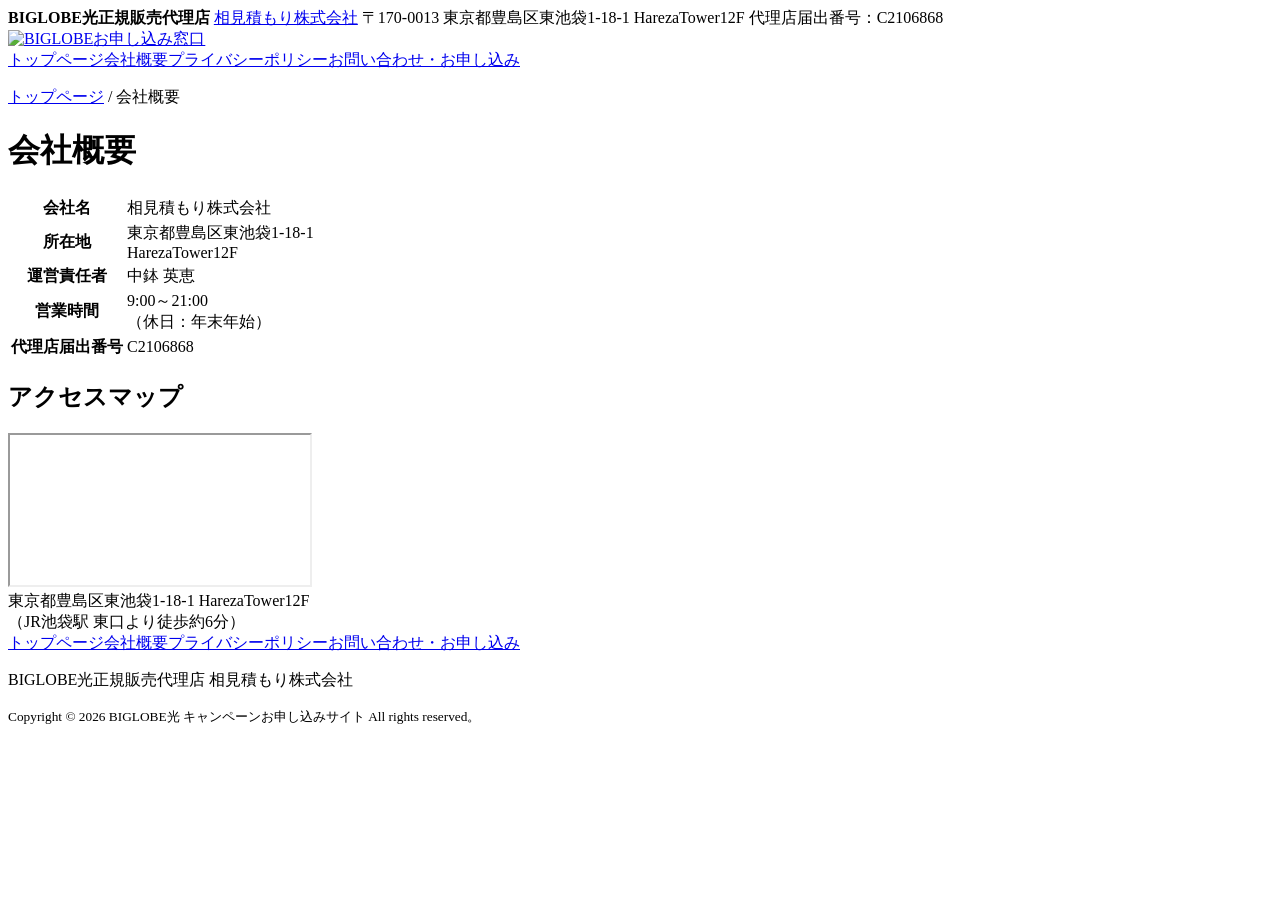
==== commit e101756e: "Add files via upload" ====
--- a/company.html
+++ b/company.html
@@ -1,13 +1,13 @@
-<!doctype html><html lang="ja"><head><!-- Google Tag Manager -->
-<script>(function(w,d,s,l,i){w[l]=w[l]||[];w[l].push({'gtm.start':
-new Date().getTime(),event:'gtm.js'});var f=d.getElementsByTagName(s)[0],
-j=d.createElement(s),dl=l!='dataLayer'?'&l='+l:'';j.async=true;j.src=
-'https://www.googletagmanager.com/gtm.js?id='+i+dl;f.parentNode.insertBefore(j,f);
-})(window,document,'script','dataLayer','GTM-T88QDFX3');</script>
-<!-- End Google Tag Manager --><meta charset="utf-8"><meta name="viewport" content="width=device-width,initial-scale=1"><title>会社概要｜BIGLOBE光</title><link rel="stylesheet" href="./assets/style.css"><link rel="icon" type="image/png" href="./assets/brand-symbol.png?v=1"><link rel="apple-touch-icon" href="./assets/brand-symbol.png?v=1"></head><body id="top"><!-- Google Tag Manager (noscript) -->
-<noscript><iframe src="https://www.googletagmanager.com/ns.html?id=GTM-T88QDFX3"
-height="0" width="0" style="display:none;visibility:hidden"></iframe></noscript>
-<!-- End Google Tag Manager (noscript) --><div class="site-header"><div class="agency-bar"><strong>BIGLOBE光正規販売代理店</strong><span>相見積もり株式会社</span><span>〒170-0013 東京都豊島区東池袋1-18-1 HarezaTower12F</span><span>代理店届出番号：C2106868</span></div><header class="masthead"><a class="brand logo-brand" href="./#top"><img src="./assets/logo.png" alt="BIGLOBE光" width="944" height="266"><small>お申し込み窓口</small></a><div class="header-actions"><a class="button small" href="./#form">今すぐ申し込む</a><details class="menu"><summary aria-label="メニューを開閉"><span class="hamburger" aria-hidden="true"><i></i><i></i><i></i></span><span class="menu-word">MENU</span></summary><nav aria-label="サイトメニュー"><a href="./company">会社概要</a><a href="./privacy">プライバシーポリシー</a><a href="./#top">トップページ</a><a href="./#campaign">お得なキャンペーン</a><a href="./#steps">簡単3ステップ</a><a href="./#form">お申し込み</a></nav></details></div></header></div><main class="legal-main wrap"><p class="breadcrumb"><a href="./">トップページ</a> / 会社概要</p><h1>会社概要</h1><div class="legal-content">
+<!doctype html>
+<html lang="ja"><head><meta charset="utf-8"><meta name="viewport" content="width=device-width, initial-scale=1"><meta name="robots" content="noindex,nofollow"><title>会社概要｜BIGLOBE光｜相見積もり株式会社</title><link rel="stylesheet" href="/assets/variant.css"><script src="/assets/lp-config.js"></script><script src="/assets/tracking.js"></script></head><body class="b-legal-page"><div class="b-agency-bar" aria-label="販売代理店情報">
+  <div class="b-agency-bar__inner">
+    <strong>BIGLOBE光正規販売代理店</strong>
+    <a href="/company.html">相見積もり株式会社</a>
+    <span>〒170-0013 東京都豊島区東池袋1-18-1 HarezaTower12F</span>
+    <span>代理店届出番号：C2106868</span>
+  </div>
+</div>
+<header class="b-legal-header"><a href="/"><img src="/assets/ftth/hikari/lp/common-v2/img/logo-biglobe-Sw9Zr30K.svg" width="184" height="84" alt="BIGLOBE"><span>お申し込み窓口</span></a><nav class="b-legal-nav" aria-label="サイトナビゲーション"><a href="/">トップページ</a><a href="/company.html">会社概要</a><a href="/privacy.html">プライバシーポリシー</a><a href="/#form">お問い合わせ・お申し込み</a></nav></header><main class="b-legal-main"><p class="breadcrumb"><a href="/">トップページ</a> / 会社概要</p><h1>会社概要</h1><div class="legal-content">
     <table>
       <tbody>
         <tr>
@@ -40,4 +40,4 @@
       </div>
       <div>東京都豊島区東池袋1-18-1 HarezaTower12F<br>（JR池袋駅 東口より徒歩約6分）</div>
     </div>
-  </div></main><footer class="site-footer"><div class="footer-inner wrap"><a class="logo-brand" href="./#top"><img src="./assets/logo.png" alt="BIGLOBE光" width="944" height="266"></a><nav aria-label="フッターナビゲーション"><a href="./company">会社概要</a><a href="./privacy">プライバシーポリシー</a><a href="./#top">トップページ</a><a href="./#campaign">お得なキャンペーン</a><a href="./#steps">簡単3ステップ</a><a href="./#form">お申し込み</a></nav><p>BIGLOBE光正規販売代理店 相見積もり株式会社<br><small>Copyright © 2026 BIGLOBE光 キャンペーンお申し込みサイト All rights reserved。</small></p></div></footer><script src="./assets/script.js"></script></body></html>+  </div></main><footer class="b-legal-footer"><nav class="b-legal-nav" aria-label="サイトナビゲーション"><a href="/">トップページ</a><a href="/company.html">会社概要</a><a href="/privacy.html">プライバシーポリシー</a><a href="/#form">お問い合わせ・お申し込み</a></nav><p>BIGLOBE光正規販売代理店 相見積もり株式会社</p><small>Copyright © 2026 BIGLOBE光 キャンペーンお申し込みサイト All rights reserved。</small></footer></body></html>
